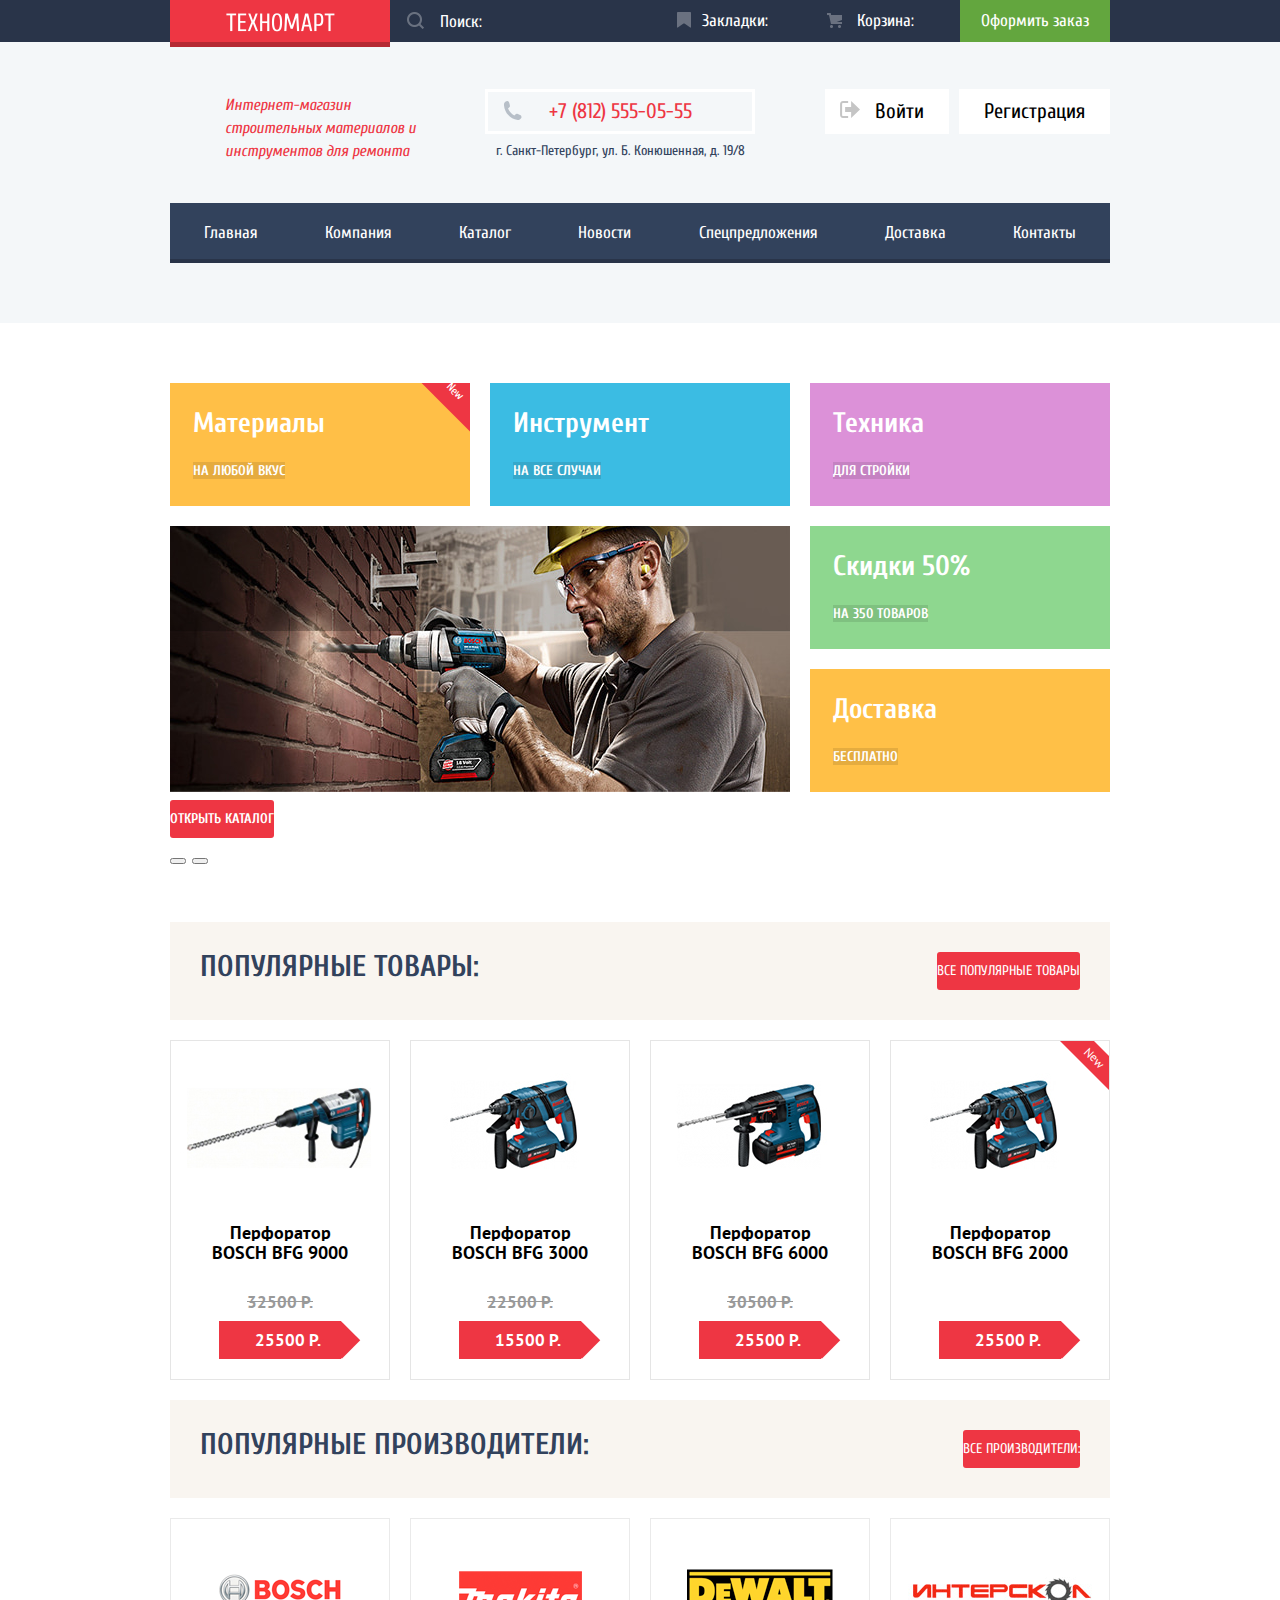
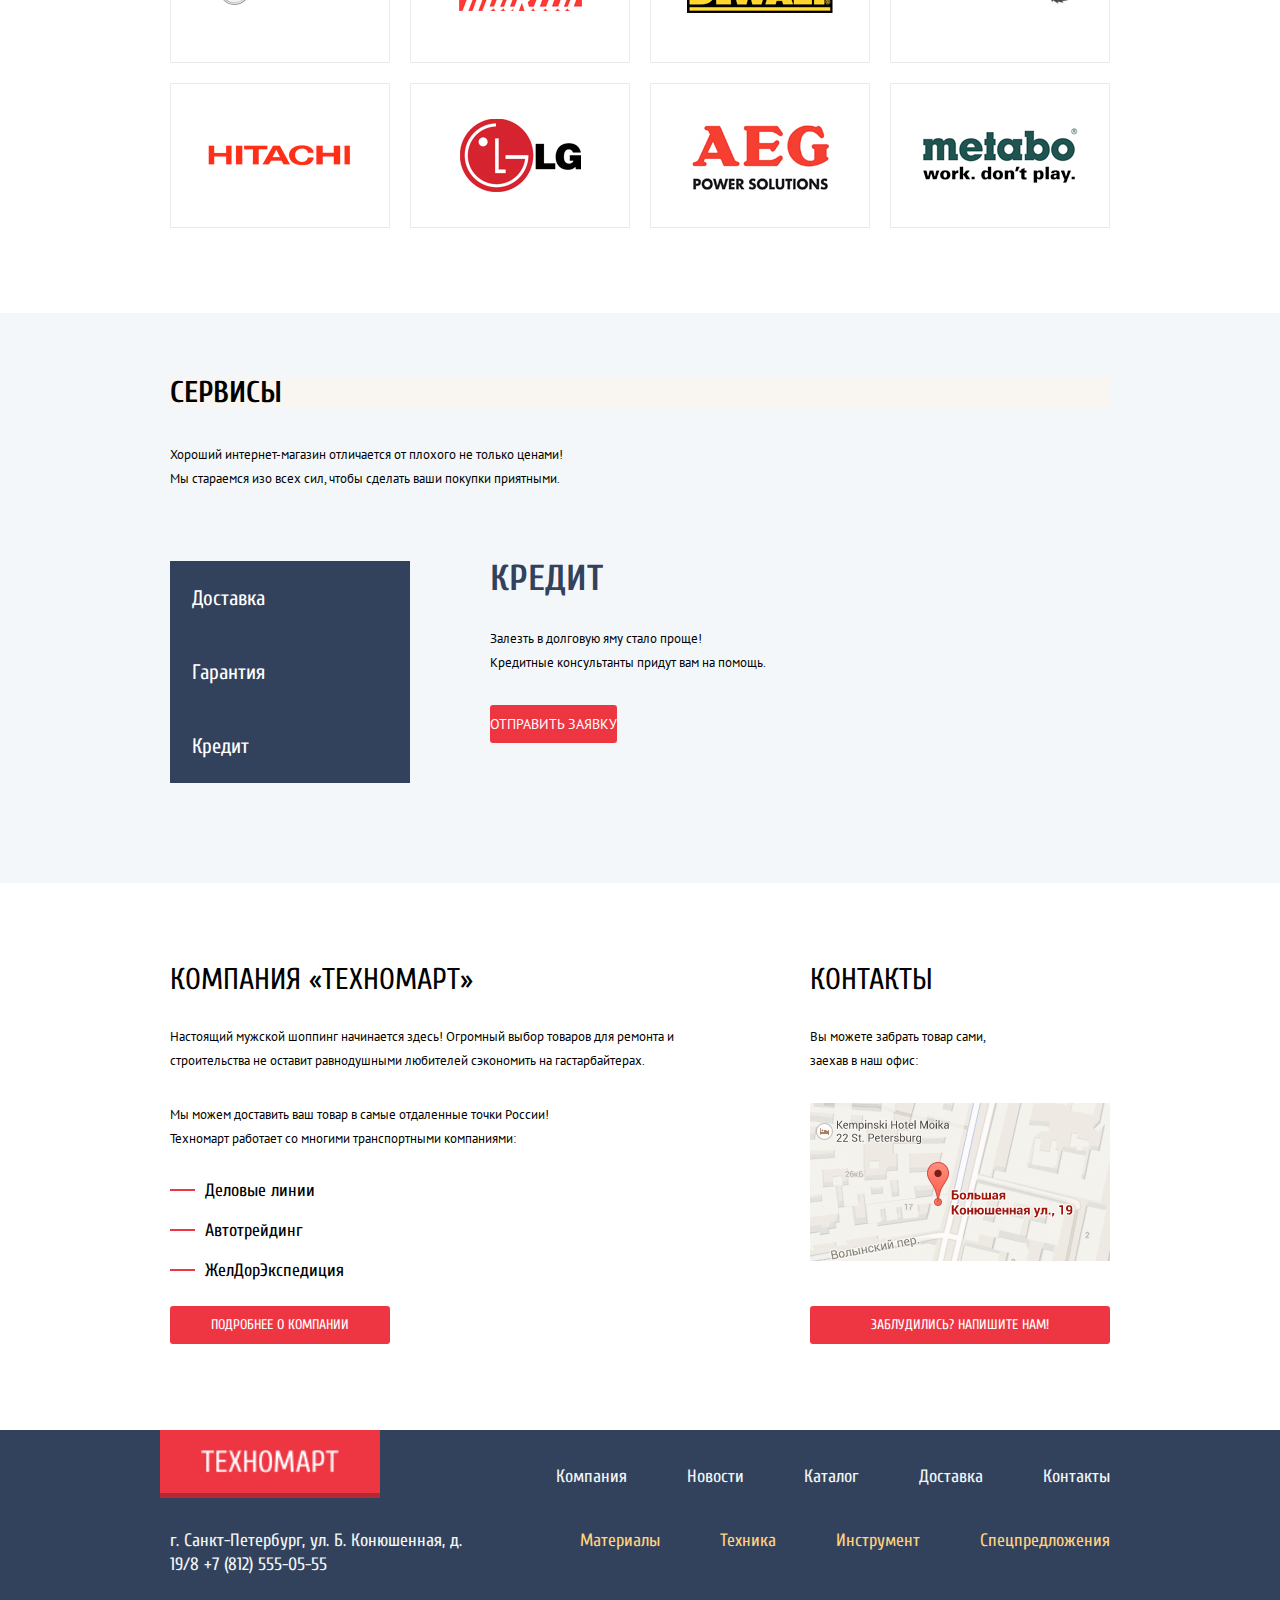
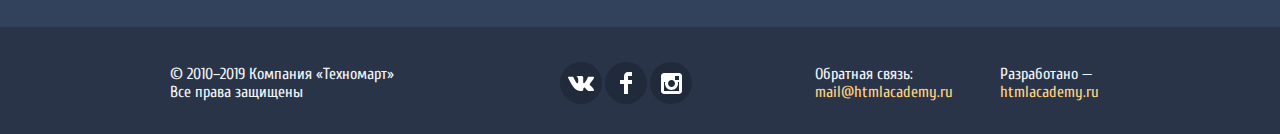
==== index.html @ 87d3161d "Оформление 1.1" ====
<!DOCTYPE html>
<html lang="ru">
  <head>
    <meta charset="utf-8">
    <title>HTML Academy: Техномарт</title>
    <link href="https://fonts.googleapis.com/css?family=Cuprum:400,400i,700%7CPT+Sans:400,700&display=swap&subset=cyrillic" rel="stylesheet">
    <link rel="stylesheet" href="css/normalize.css">
    <link rel="stylesheet" href="css/style.css">
  </head>
  <body>
      <header class="header">
          <div class="user-menu">
            <div class="container ">
              <div class="user-menu-line">
                <a class="logo">
                  <img src="img/logo.png" alt="Логотип" width="109px" height="19px">
                </a>
                <form class="user-search" action="https://echo.htmlacademy.ru/" method="get">
                  <label>
                    <input type="search" name="search" value="" placeholder="Поиск:" class="search-input">
                  </label>
                </form>
                <ul class="user-actions">
                    <li class="action-bookmarks"><a href="bookmarks.html">Закладки:</a></li>
                    <li class="action-cart"><a href="cart.html">Корзина:</a></li>
                    <li><a href="complete.html" class="complete">Оформить заказ</a></li>
                </ul>
              </div>
            </div>
          </div>
          <div class="header-main container">
              <p>Интернет-магазин строительных материалов и инструментов для ремонта</p>
              <div class="phone">
                  <a href="tel:+78125550555">+7 (812) 555-05-55</a>
                  <span>г. Санкт-Петербург, ул. Б. Конюшенная, д. 19/8</span>
              </div>
              <div class="user-logout">
                  <p>
                    <a href="login.html" class="button-user button-user-enter">
                      <svg version="1.1" id="Layer_1" xmlns="http://www.w3.org/2000/svg" xmlns:xlink="http://www.w3.org/1999/xlink" x="0px" y="0px"
                      	 width="21px" height="17px" viewBox="0 0 21 17" enable-background="new 0 0 21 17" xml:space="preserve">
                      <g>
                      	<polygon fill="#c5c5c5" points="21,8.5 12.125,0 12.125,6 6.125,6 6.125,11 12.125,11 12.125,17 	"/>
                      	<path fill="#c5c5c5" d="M3.106,13.952V3.048c0.018-0.376,0.171-1.057,1.01-1.057h5.027V0H4.116C1.938,0,1.112,1.81,1.087,3.027
                      		v10.946C1.112,15.189,1.938,17,4.116,17h5.027v-1.99H4.116C3.277,15.01,3.124,14.327,3.106,13.952z"/>
                      </g>
                      </svg>
                      <span>Войти</span>
                    </a>
                  </p>
                  <p>
                    <a href="registry.html" class="button-user button-user-reg">Регистрация</a>
                  </p>
              </div>
          </div>
          <nav class="container">
              <ul class="nav nav-list">
                  <li><a>Главная</a></li>
                  <li><a href="company.html">Компания</a></li>
                  <li><a href="catalog.html">Каталог</a></li>
                  <li><a href="news.html">Новости</a></li>
                  <li><a href="special.html">Спецпредложения</a></li>
                  <li><a href="delivery.html">Доставка</a></li>
                  <li><a href="contacts.html">Контакты</a></li>
              </ul>
          </nav>
      </header>
      <main class="main-index">
        <div class="container">
          <h1 class="visually-hidden">Предложения и популярные товары</h1>
          <section>
              <h2 class="visually-hidden">Каталог предложений</h2>
              <div class="offers-list">
                <div class="offers-list-first">
                  <div>
                      <h3>Материалы</h3>
                      <a href="materials-shop.html" class="button-offers-list">На любой вкус</a>
                      <span class="label-new">New</span>
                  </div>
                  <div>
                      <h3>Инструмент</h3>
                      <a href="#" class="button-offers-list">На все случаи</a>
                  </div>
                  <div class="main-slider">
                      <div>
                          <h3 class="visually-hidden">Дрели</h3>
                          <span class="visually-hidden">Соседям на радость!</span>
                          <img src="img/slider-image1.jpg" alt="Мужик с дрелью">
                          <a href="catalog.html" class="button">Открыть каталог</a>
                      </div>
                      <div class="visually-hidden">
                          <h3>Перфораторы</h3>
                          <span>Настоящие мужские игрушки</span>
                          <img src="img/slider-image2.jpg" alt="Мужик с перфоратором">
                          <a href="catalog.html" class="button">Открыть каталог</a>
                      </div>
                      <div class="">
                        <button type="button" name="button-left"></button>
                        <button type="button" name="button-right"></button>
                      </div>
                  </div>
                </div>
                <div class="last-block">
                    <div>
                        <h3>Техника</h3>
                        <a href="#" class="button-offers-list">Для стройки</a>
                    </div>
                    <div class="">
                      <h3>Скидки 50%</h3>
                      <a href="#" class="button-offers-list">На 350 товаров</a>
                    </div>
                    <div class="">
                      <h3>Доставка</h3>
                      <a href="#" class="button-offers-list">Бесплатно</a>
                    </div>
                </div>
              </div>
          </section>
          <section class="products">
            <div class="products-top">
              <h2>Популярные товары:</h2>
              <a href="#" class="button">Все популярные товары</a>
            </div>
              <div class="catalog-list">
                  <article class="catalog-card">
                      <h3>Перфоратор <span class="uppercase">bosch bfg 9000</span></h3>
                      <img src="img/perforator_4.jpg" alt="Большой перфоратор" width="218" height="170">
                      <a href="cart.html" class="button-buy">Купить</a>
                      <a href="bookmarks.html" class="button-bookmarks">Закладки</a>
                      <span>32500 Р.</span>
                      <span>25500 Р.</span>
                  </article>
                  <article class="catalog-card">
                      <h3>Перфоратор <span class="uppercase">bosch bfg 3000</span></h3>
                      <img src="img/perforator_1.jpg" alt="Средний размер перфоратора" width="218" height="170">
                      <a href="cart.html" class="button-buy">Купить</a>
                      <a href="bookmarks.html" class="button-bookmarks">Закладки</a>
                      <span>22500 Р.</span>
                      <span>15500 Р.</span>
                  </article>
                  <article class="catalog-card">
                      <h3>Перфоратор <span class="uppercase">bosch bfg 6000</span></h3>
                      <img src="img/perforator_2.jpg" alt="Средний размер перфоратора" width="218" height="170">
                      <a href="cart.html" class="button-buy">Купить</a>
                      <a href="bookmarks.html" class="button-bookmarks">Закладки</a>
                      <span>30500 Р.</span>
                      <span>25500 Р.</span>
                  </article>
                  <article class="catalog-card">
                      <h3>Перфоратор <span class="uppercase">bosch bfg 2000</span></h3>
                      <img src="img/perforator_3.jpg" alt="Малый перфоратор" width="218" height="170">
                      <a href="cart.html" class="button-buy">Купить</a>
                      <a href="bookmarks.html" class="button-bookmarks">Закладки</a>
                      <span class="label-new">New</span>
                      <span>25500 Р.</span>
                  </article>
              </div>
          </section>
          <section class="producers">
            <div class="producers-top">
              <h2>Популярные производители:</h2>
              <a href="#" class="button">Все производители:</a>
            </div>
              <ul class="producers-list">
                  <li>
                    <a href="#">
                      <span class="visually-hidden">Компания bosch</span>
                      <img src="img/bosch.png" alt="bosch" width="126" height="37">
                    </a>
                  </li>
                  <li>
                    <a href="#">
                      <span class="visually-hidden">Компания makita</span>
                      <img src="img/makita.png" alt="makita" width="123" height="40">
                    </a>
                  </li>
                  <li>
                    <a href="#">
                      <span class="visually-hidden">Компания dewalt</span>
                      <img src="img/dewalt.png" alt="dewalt" width="146" height="44">
                    </a>
                  </li>
                  <li>
                    <a href="#">
                      <span class="visually-hidden">Компания Интерскол</span>
                      <img src="img/interskol.png" alt="interskol" width="200" height="28">
                    </a>
                  </li>
                  <li>
                    <a href="#">
                      <span class="visually-hidden">Компания hitachi</span>
                      <img src="img/hitachi.png" alt="hitachi" width="169" height="31">
                    </a>
                  </li>
                  <li>
                    <a href="#">
                      <span class="visually-hidden">Компания l-g</span>
                      <img src="img/lg.png" alt="lg" width="121" height="73">
                    </a>
                  </li>
                  <li>
                    <a href="#">
                      <span class="visually-hidden">Компания a-e-g</span>
                      <img src="img/aeg.png" alt="aeg" width="151" height="96">
                    </a>
                  </li>
                  <li>
                    <a href="#">
                      <span class="visually-hidden">Компания metabo</span>
                      <img src="img/metabo.png" alt="metabo" width="204" height="69">
                    </a>
                  </li>
              </ul>
          </section>
        </div>
        <section class="service">
          <div class="container">
            <h2>Сервисы</h2>
            <p>Хороший интернет-магазин отличается от плохого не только ценами! Мы стараемся изо всех сил, чтобы сделать ваши покупки приятными.</p>
            <div class="service-list">
              <ul>
                  <li>Доставка</li>
                  <li>Гарантия</li>
                  <li>Кредит</li>
              </ul>
              <div class="service-delivery visually-hidden">
                  <h3>Доставка</h3>
                  <p>Мы с удовольствием доставим ваш товар прямо<br/>к вашему подъезду совершенно бесплатно! Ведь мы неплохо заработаем,<br/>поднимая его на ваш этаж!</p>
              </div>
              <div class="service-garanty visually-hidden">
                  <h3>Гаранития</h3>
                  <p>Если купленный у нас товар поломается или заискрит,<br/>а также в случае пожара, спровоцированного его возгоранием, вы всегда можете быть уверены в нашей гарантии. Мы обменяем сгоревший товар на новый.<br/>Дом уж восстановите как-нибудь сами.</p>
              </div>
              <div  class="service-credit">
                  <h3>Кредит</h3>
                  <p>Залезть в долговую яму стало проще!<br/>Кредитные консультанты придут вам на помощь.</p>
                  <a href="credit.html" class="button">Отправить заявку</a>
              </div>
            </div>

          </div>
        </section>
        <div class="container">
          <section class="about">
              <h2 class="visually-hidden">Доставка</h2>
              <div class="left-column">
                <div class="delivery-ways">
                    <h3>Компания «Техномарт»</h3>
                    <p>Настоящий мужской шоппинг начинается здесь! Огромный выбор товаров для ремонта и строительства не оставит равнодушными любителей сэкономить на гастарбайтерах.</p>
                    <p>Мы можем доставить ваш товар в самые отдаленные точки России!<br/>Техномарт работает со многими транспортными компаниями:</p>
                    <ul>
                        <li>Деловые линии</li>
                        <li>Автотрейдинг</li>
                        <li>ЖелДорЭкспедиция</li>
                    </ul>
                    <a href="info.html" class="button">Подробнее о компании</a>
                </div>
              </div>
              <div class="right-column">
                <div class="contacts">
                    <h3>Контакты</h3>
                    <p>Вы можете забрать товар сами, заехав в наш офис:</p>
                    <a href="#"><img src="img/map.png" alt="Компания находится по адресу г. Санкт-Петербург, ул. Б. Конюшенная, д. 19/8" width="300" height="158"></a>
                    <img src="img/map2.png" alt="Большая карта" class="invisible">
                    <a href="mail.html" class="button">Заблудились? Напишите нам!</a>
                </div>
              </div>
          </section>
        </div>
      </main>
      <footer class="footer">
          <div class="foot-top container">
              <a class="logo"><img src="img/logo.png" alt="Логотип" width="138px" height="23px"></a>
              <ul class="foot-top-list">
                  <li><a href="technomart.html">Компания</a></li>
                  <li><a href="news.html">Новости</a></li>
                  <li><a href="catalog.html">Каталог</a></li>
                  <li><a href="delivery.html">Доставка</a></li>
                  <li><a href="contacts.html">Контакты</a></li>
              </ul>
          </div>
          <div class="foot-middle container">
              <p>г. Санкт-Петербург, ул. Б. Конюшенная, д. 19/8 <a href="tel:+78125550555">+7 (812) 555-05-55</a></p>
              <ul class="second-line">
                  <li><a href="materials-shop.html">Материалы</a></li>
                  <li><a href="tec-shop.html">Техника</a></li>
                  <li><a href="catalog.html">Инструмент</a></li>
                  <li><a href="imp.html">Спецпредложения</a></li>
              </ul>
          </div>
          <div class="footer-bottom">
            <div class="container footer-bottom-line">
              <p>© 2010–2019 Компания «Техномарт» Все права защищены</p>
              <ul class="social">
                  <li>
                    <a href="#">
                      <span class="visually-hidden">Вконтакте</span>
                      <img src="img/vk.svg" alt="" width="26" height="15">
                    </a>
                  </li>
                  <li>
                    <a href="#">
                      <span class="visually-hidden">Facebook</span>
                      <img src="img/fb.svg" alt="" width="12" height="22">
                    </a>
                  </li>
                  <li>
                    <a href="#">
                      <span class="visually-hidden">Instagram</span>
                      <img src="img/insta.svg" alt="" width="21" height="21">
                    </a>
                  </li>
              </ul>
              <p>Обратная связь: <a href="#">mail@htmlacademy.ru</a></p>
              <p>Разработано — <a href="https://htmlacademy.ru/intensive/htmlcss">htmlacademy.ru</a></p>
            </div>
          </div>
      </footer>
      <div class="invisible">
        <form class="" action="https://echo.htmlacademy.ru/" method="post">
          <label>
            Ваше имя:
            <input type="text" name="name" value="" placeholder="Имя Фамилия" required>
          </label>
          <label>
            Ваш e-mail:
            <input type="email" name="e-mail" value="" placeholder="email@example.com" required>
          </label>
          <label>
            Текст письма:
            <textarea name="question" rows="8" cols="80" placeholder="В свободной форме"></textarea>
          </label>
          <input type="submit" name="button" value="" label="Отправить">
        </form>
        <button type="button" name="close-window">Закрыть</button>
      </div>
  </body>
</html>
---- css/style.css ----
body {
  margin: 0;
  font-family: 'Cuprum', Arial, sans-serif;
  font-size: 18px;
  line-height: 20px;
  font-weight: 400;
  color: #32425c;
  background-color: #c5c5c5;
  background-position: top center;
}

a {
  text-decoration: none;
}

*, *::after, *::before {
  box-sizing: border-box;
}

.visually-hidden {
	position: absolute;
	clip: rect(1px 1px 1px 1px); /* IE6, IE7 */
	clip: rect(1px, 1px, 1px, 1px);
	padding:0;
	border:0;
	height: 1px;
	width: 1px;
	overflow: hidden;
}

.container {
  width: 960px;
  margin: 0 auto;
  padding: 0 10px;
}

.container-column {
  width: 960px;
  margin: 0 auto;
  padding: 0 10px;
  padding-bottom: 60px;
}


                                                    /*buttons*/
.button {
  display: inline-block;
  font-family: inherit;
  font-size: 14px;
  line-height: 38px;
  height: 38px;
  color: #ffffff;
  text-transform: uppercase;
  text-align: center;
  background-color: #ee3643;
  border-radius: 3px;
}

.button:hover {
  background-color: #ca2c37;
}

.button:active {
  background-color: #ba2732;
}

.button-user {
  font-family: inherit;
  background-color: #ffffff;
  color: #000000;
  font-size: 21px;
  line-height: 45px;
  display: inline-block;
  height: 45px;
  padding: 0;
}
.button-user:hover {
  color: #ee3643;
}
.button-user:active {
  color: rgba(0, 0, 0, 0.3);
}
.user-login .button-user:hover {
  color: #000000;
}

.user-login span {
  margin-right: 30px;
}

.button-user span {
  margin-left: 10px;
}

.user-login .button-user {
  width: 100%;
}

.button-user-enter {
  padding-left: 14px;
}

.button-user-enter:hover path,
.button-user-enter:hover polygon {
  fill: #32425C;
}

.button-user-reg {
  padding-left: 25px;
}

.button-catalog {
  font-family: 'PT Sans', Arial, sans-serif;
  font-size: 13px;
  line-height: 18px;
  color: #000000;
  text-transform: uppercase;
  text-align: center;
  background-color: #ffffff;
  border: solid 1px #e5e5e5;
  display: block;
  width: 38px;
  height: 38px;
  margin-right: 10px;
  padding-top: 8px;
}

.next {
  width: 140px;
}

.button-catalog:hover {
  border-color: #bdc6ca;
}

.button-catalog:active {
  border-color: #ee3643;
}

.button-buy {
  font-family: 'Cuprum', Arial, sans-serif;
  font-size: 14px;
  line-height: 18px;
  color: #ffffff;
  background-color: #63a63e;
  width: 135px;
  height: 38px;
  text-align: center;
  padding-top: 10px;
}

.button-buy:hover {
  background-color: #5fbb2d;
}

.button-buy:active {
  background-color: #518534;
}

.button-bookmarks {
  font-family: 'Cuprum', Arial, sans-serif;
  font-size: 14px;
  line-height: 18px;
  color: #32425c;
  background-color: #ffffff;
  border: solid 3px #63a63e;
  width: 135px;
  height: 38px;
  text-align: center;
  padding-top: 7px;
}

.button-bookmarks:hover {
  border-color: #32425c;
}

.button-bookmarks:active {
  opacity: 0.3;
}

.button-offers-list {
  font-size: 14px;
  line-height: 18px;
  color: #ffffff;
  text-transform: uppercase;
  background-color: rgba(0, 0, 0, 0.1);
}

.button-offers-list:hover {
  background-color: rgba(0, 0, 0, 0.2);
}

.button-offers-list:active {
  background-color: rgba(0, 0, 0, 0.3);
}

.button-current {
  font-family: 'PT Sans', Arial, sans-serif;
  font-size: 13px;
  line-height: 18px;
  color: #ffffff;
  background-color: #ee3643;
  display: block;
  width: 38px;
  height: 38px;
  margin-right: 10px;
  text-align: center;
  padding-top: 9px;
}
                                                      /*index-header*/
.header {
  font-size: 14px;
  line-height: 24px;
  background-color: #f4f7f9;
  padding-bottom: 60px;
}

.user-menu {
  font-size: 17px;
  line-height: 18px;
  background-color: #293449;

}

.user-menu-line {
  display: flex;
  align-items: stretch;
  min-height: 42px;
  position: relative;
  padding-left: 220px;
}

.logo {
  background-color: #ee3643;
  width: 220px;
  height: 47px;
  text-align: center;
  padding-top: 13px;
  position: absolute;
  top: 0px;
  left: 0px;
  border-bottom: 5px solid rgba(0, 0, 0, 0.24);
}

.logo:hover {
  background-color: #ca2c37;
}

.logo:active {
  background-color: #ba2732;
}

.user-search label,
.search-input {
  display: block;
  height: 100%;
  position: relative;
}

.search-input {
  width: 270px;
  padding-left: 50px;
  background: url(../img/icon-search-03.png) no-repeat 17px 12px;
}

.search-input:hover {
  background: url(../img/icon-search.png) no-repeat 17px 12px #212a3a;
}

.search-input:focus {
  color: #000000;
  background: url(../img/icon-search-red.png) no-repeat #ffffff 17px 12px;
  outline: none;
}

.search-input::placeholder {
  color: #ffffff;
}

.user-menu input {
  background-color: inherit;
  border: none;
}

.user-actions {
  display: flex;
  align-items: stretch;
  padding: 0;
  margin: 0;
}

.user-actions li {
  width: 150px;
  text-align: center;
  position: relative;
}

.user-actions a {
  display: block;
  height: 100%;
  line-height: 42px;
}

.action-bookmarks a::before {
  content: url(../img/icon-bookmark.png);
  position: absolute;
  top: 2px;
  left: 17px;
  opacity: 0.3;
}

.action-cart a::before {
  content: url(../img/cart.png);
  position: absolute;
  top: 2px;
  left: 17px;
  opacity: 0.3;
}

.user-actions a:hover
{
  background-color: #212a3a;
}

.user-actions a:hover::before {
  opacity: 1;
}

.user-actions a:active {
  background-color: #161d29;
  color: rgba(255, 255, 255, 0.6);
}

.complete {
  background-color: #63a63e;
}

a.complete:hover {
  background-color: #5fbb2d;
}

a.complete:active {
  background-color: #518534;
}

.user-menu ul {
  list-style: none;
}

.user-menu a {
  color: #ffffff;
}

.header-main {
  display: flex;
  justify-content: flex-end;
  align-items: flex-end;
  margin-top: 47px;
  margin-bottom: 40px;
}

.header-main>p {
  font-size: 16px;
  line-height: 23px;
  font-style: italic;
  color: #ee3643;
  width: 200px;
  margin: 0;
}

.phone {
  width: 270px;
  margin-left: 60px;
  display: flex;
  flex-direction: column;
}

.phone a,
.phone span {
  text-align: center;
}

.phone a {
  font-size: 21px;
  line-height: 39px;
  color: #ee3643;
  border: solid 3px #ffffff;
  min-height: 39px;
  margin-bottom: 5px;
  position: relative;
}

.phone a::before {
  content: url(../img/phone.svg);
  position: absolute;
  top: 2px;
  left: 15px;
}

.user-logout {
  display: flex;
  margin-left: 60px;
  align-self: flex-start;
}

.user-logout p {
  margin: 0;
  margin-left: 10px;
}

.user-logout a {
  display: inline-block;
  padding-right: 25px;
}

.nav,
.nav a
 {
  font-size: 17px;
  line-height: 17px;
  color: #ffffff;
  background-color: #32425c;
}

            /*header-nav*/


.nav {

  width: 940px;
  padding: 0;
}

.nav-list {
  list-style: none;
  display: flex;
  justify-content: space-around;
  align-items: center;
  padding: 0;
  margin: 0;
  width: 100%
}

.nav-list a {
  display: block;
  height: 60px;
  text-align: center;
  line-height: 60px;
  border-bottom: solid 4px #293449;
}

.nav-list li {
  flex-grow: 1;
}

.nav div {
  height: 60px;
  text-align: center;
  padding-top: 22px;
}

.nav a:hover {
  background-color: #293449;
}

.nav a:active{
  background-color: #1d2739;
  color: rgba(255, 255, 255, 0.5);
}
                                                       /*index-main*/
.main-index,
.main-catalog {
  background-color: #ffffff;

}

.main-index {
    padding-top: 60px;
}

.main-index h1 {
  font-family: 'Cuprum', Arial, sans-serif;
  font-size: 30px;
  line-height: 30px;
  color: #32425c;
  text-transform: uppercase;
  background-color: #f2f6f8;
  margin: 0;
}

.main-index h2 {
  font-size: 30px;
  line-height: 30px;
  text-transform: uppercase;
  color: #32425c;
  background-color: #f9f5f0;
  margin: 0;
}

.offers-list {
  font-size: 24px;
  line-height: 30px;
  font-weight: 700;
  color: #ffffff;
  list-style: none;
  margin: 0;
  margin-bottom: 53px;
  padding: 0;
  display: flex;
  flex-wrap: wrap;
  justify-content: space-between;
}

.offers-list h3 {
  margin: 0;
  margin-top: 25px;
  margin-bottom: 15px;
}

.offers-list div {
  position: relative;
  overflow: hidden;
}

.offers-list-first {
  width: 620px;
  display: flex;
  flex-wrap: wrap;
  justify-content: space-between;
}

.offers-list-first>div:not(:last-child) {
  width: 300px;
  height: 123px;
  padding-left: 23px;
  margin-bottom: 20px;
}

.offers-list-first>div:first-child {
  background-color: #ffbf47;
}

.offers-list-first>div:nth-child(2) {
  background-color: #3bbce3;
}

div.main-slider {
  padding: 0;
}

.main-slider h3 {
  font-size: 36px;
  line-height: 36px;
  text-transform: uppercase;
}

.main-slider span {
  font-size: 18px;
  line-height: 24px;
}

.last-block {
  width: 300px;
  padding: 0;
}

.last-block h3 {
  margin: 0;
  margin-bottom: 15px;
}

.last-block div {
  width: 300px;
  height: 123px;
  padding-left: 23px;
  padding-top: 25px;
}

.last-block div:first-child {
  background-color: #dc91d8;
  margin-bottom: 20px;
}

.last-block div:nth-child(2) {
  background-color: #8ed78f;
  margin-bottom: 20px;
}

.last-block div:last-child {
  background-color: #ffc047;
}

.products-top,
.producers-top {
  display: flex;
  justify-content: space-between;
  padding: 30px;
  background-color: #f9f5f0;
  margin-bottom: 20px;
}

.products ul {
  list-style: none;
}



   /*producers*/



.producers ul {
  list-style: none;
}

.producers-list {
  display: flex;
  flex-wrap: wrap;
  justify-content: space-between;
  align-items: center;
  padding: 0;
  margin-bottom: 65px;
}

.producers-list li {
  display: block;
  border: solid 1px #eaeaea;
  width: 220px;
  height: 145px;
  margin-bottom: 20px;
  text-align: center;
}

.producers-list a {
  display: flex;
  justify-content: center;
  align-items: center;
  height: 100%;
}

.producers-list a:active {
  opacity: 0.3;
}


/*service*/



.service {
  font-family: 'PT Sans', Arial, sans-serif;
  font-size: 13px;
  line-height: 24px;
  color: #000000;
  background-color: #f4f7f9;
  padding-top: 65px;
  padding-bottom: 100px;
}

.service h2 {
  font-family: 'Cuprum', Arial, sans-serif;
  font-size: 30px;
  line-height: 30px;
  color: #000000;
  text-transform: uppercase;
  margin-bottom: 35px;
}

.service p {
  width: 400px;
  margin-bottom: 70px;
}

.service-list {
  display: flex;
  align-items: flex-start;
}

.service-list ul {
  list-style: none;
  padding: 0;
  width: 240px;
  margin: 0;
  margin-right: 80px;
}

.service-list li {
  font-family: 'Cuprum', Arial, sans-serif;
  font-size: 21px;
  line-height: 30px;
  color: #ffffff;
  background-color: #32425c;
  padding: 22px;
}

.service-list li:hover {
  color: #32425c;
  background-color: #ffffff;
}

.service-list h3 {
  font-family: 'Cuprum', Arial, sans-serif;
  font-size: 36px;
  line-height: 36px;
  color: #32425c;
  text-transform: uppercase;
  margin: 0;
  margin-bottom: 30px;
}

.service-list p {
  margin: 0;
}

.service-delivery p {
  width: 275px;
}

.service-garanty p {
  width: 380px;
}

.service-credit p {
  width: 280px;
  margin-bottom: 30px;
}

.about {
  color: #000000;
  font-size: 18px;
  line-height: 20px;
  background-color: #ffffff;
  padding-top: 82px;
  display: flex;
  justify-content: space-between;
  align-items: flex-start;
}

.about>div {
  margin-bottom: 86px;
}

.about h3 {
  font-size: 30px;
  line-height: 30px;
  font-weight: 400;
  color: #000000;
  text-transform: uppercase;
  margin: 0;
  margin-bottom: 30px;
}

.left-column {
  width: 520px;
}

.right-column {
  width: 300px;
}

.delivery-ways ul {
  margin: 0;
  padding-left: 10px;
  list-style: none;
}

.delivery-ways li {
  margin-bottom: 20px;
}

.delivery-ways li:before {
  content: "";
  display: inline-block;
  width: 25px;
  height: 2px;
  background-color: #ee3643;
  position: relative;
  right: 10px;
  bottom: 5px;
}

.delivery-ways a {
  margin-top: 25px;
  width: 220px;
}

.contacts p {
  width: 180px;
}

.contacts img {
  margin-bottom: 40px;
}



.about p {
  font-family: 'PT Sans', Arial, sans-serif;
  font-size: 13px;
  line-height: 24px;
  margin: 0;
  margin-bottom: 30px;
}

.about a:last-of-type {
  display: block;
}

                                                   /*index-footer*/
.footer {
  font-size: 18px;
  line-height: 24px;
  color: #f1f5f7;
  background-color: #32425c;
}

.footer ul {
  list-style: none;
}

.footer a {
  font-size: 18px;
  line-height: 24px;
  color: #f1f5f7;
}

.footer a:hover {
  text-decoration: underline;
}

.footer a:active {
  opacity: 0.5;
  text-decoration: none;
}

.footer .logo {
  height: 68px;
  padding-top: 20px;
}

.foot-top {
  display: flex;
  justify-content: flex-end;
  align-items: flex-end;
  margin-bottom: 30px;
  position: relative;
}

.foot-top-list {
  display: flex;
  align-items: flex-end;
  margin: 0;
  margin-top: 35px;
  margin-bottom: 10px;
}

.foot-top-list li {
  margin-left: 60px;
}

.foot-middle {
  display: flex;
  justify-content: space-between;
  align-items: flex-start;
  margin-bottom: 50px;
}

.foot-middle p {
  margin: 0;
  width: 325px;
}

.foot-middle ul {
  margin: 0;
  padding: 0;
}

.second-line {
  display: flex;
}

.second-line li:not(:first-child) {
  margin-left: 60px;
}

.second-line a {
  color: #ffd180;
}

.footer-bottom {
  font-size: 16px;
  line-height: 18px;
  background-color: #293449;
}

.footer-bottom .container {
  padding-top: 35px;
  padding-bottom: 30px;
}

.footer-bottom-line {
  display: flex;
  align-items: center;
}

.footer-bottom p {
  margin: 0;
}

.footer-bottom p:first-of-type {
  width: 230px;
  margin-right: 160px;
}

.footer-bottom p:nth-of-type(2) {
  width: 135px;
  margin-right: 50px;
}

.footer-bottom p:last-of-type {
  width: 100px;
}

.footer-bottom ul {
  padding: 0;
  margin: 0;
}

.footer-bottom a {
  font-size: 16px;
  line-height: 18px;
  color: #ffd180;
}

.footer-bottom a:active {
  color: #ee3643;
  opacity: 1;
}

ul.social {
  display: flex;
  margin-right: 120px;
}

.social li {
  margin-right: 3px;
}

.social a {
  display: flex;
  width: 42px;
  height: 42px;
  border-radius: 50%;
  background-color: #212a3a;
  justify-content: center;
  align-items: center;
}

.social a:hover,
.social a:active {
  background-color: #ee3643;
}


                                              /*Catalog*/

.cart-full {
  background-color: #ee3643;
}

.user-login {
  width: 300px;
  margin-left: 50px;
}

.user-name {
  position: relative;
  text-align: center;
  margin-bottom: 5px;
}

.logout-icon {
  position: absolute;
  right: 10px;
  top: 14px;
}

.logout-icon:hover polygon,
.logout-icon:hover path {
  fill: #32425C;
}

.login-list {
  display: flex;
  justify-content: center;
  text-align: center;
  margin: 0;
  padding: 0;
}

.login-list li:first-child{
  list-style: none;
}

.login-list li {
  margin: 0;
  margin-right: 30px;
}

.login-list a {
  font-size: 16px;
  text-decoration: underline;
  color: #32425c;
}

.login-list a:hover {
  color: #ee3643;
}

.login-list a:active {
  color: rgba(50, 66, 92, 0.3);
}
                                              /*catalog-main*/
.bread-crumbs,
.bread-crumbs a
 {
  font-family:  'PT Sans', Arial, sans-serif;
  font-size: 13px;
  line-height: 18px;
  text-transform: uppercase;
  color: #000000;

}

.bread-crumbs {
  padding: 25px 0;
  margin: 0;
  list-style: none;
  display: flex;
}

.bread-crumbs li{
  margin-right: 10px;
}

.bread-crumbs li:not(:first-child)::before {
  content: "";
  display: inline-block;
  width: 8px;
  height: 8px;
  border-right: 1px solid #c5c5c5;
  border-bottom: 1px solid #c5c5c5;
  transform: rotate(-45deg);
  margin-right: 20px;
}

.main-catalog h1 {
  font-family: 'Cuprum', Arial, sans-serif;
  font-size: 30px;
  line-height: 30px;
  color: #32425c;
  text-transform: uppercase;
  background-color: #f2f6f8;
  margin: 0;
}

.catalog {
  display: flex;
  justify-content: space-between;
  flex-wrap: wrap;
}

.catalog-filter {
  font-family: 'PT Sans', Arial, sans-serif;
  color: #000000;
}

.catalog-filter fieldset {
  border: none;
}

fieldset.range-bar legend {
  font-size: 13px;
  line-height: 18px;
  font-weight: 400;
  background-color: #f7f3ec;
  width: 100%;
  padding: 10px 18px;
  margin: 0;
  margin-bottom: 20px;
}

.range-bar h3 {
  font-size: 17px;
  line-height: 30px;
  text-transform: uppercase;
  margin: 0;
  margin-bottom: 15px;
}

.emrty-range {

}

.erange-main {
  background-color: #f7f3ec;
  height: 80px;
  margin-bottom: 9px;
  display: flex;
  align-items: center;
  justify-content: space-between;
  padding: 20px;
}

.output {
  display: flex;
  justify-content: space-between;
  align-items: center;
}

.output input {
  font-family: 'PT Sans', Arial, sans-serif;
  font-size: 17px;
  line-height: 18px;
  font-weight: 400;
  background-color: #f7f3ec;
  border: none;
  display: block;
  width: 95px;
  height: 38px;
  text-align: center;
}



.main-catalog h1 {
  width: 100%;
  padding: 30px;
  margin-bottom: 20px;
}

.catalog-filter {
  width: 220px;
}

.catalog-filter fieldset {
  padding: 0;
}

.catalog-filter legend {
  font-size: 17px;
  line-height: 30px;
  font-weight: 700;
  text-transform: uppercase;
  margin-top: 15px;
  margin-bottom: 15px;
}

.catalog-filter label {
  font-size: 15px;
  line-height: 20px;
  text-transform: uppercase;
}

.catalog-filter label:active {
  opacity: 0.4;
}

.catalog-filter ul {
  list-style: none;
  margin: 0;
  padding: 0;
}

.filter-produce legend::before,
.filter-power legend::before {
  content: "";
  display: block;
  height: 1px;
  width: 220px;
  background-color: #c5c5c5;
  margin: 15px 0;
}

.filter-produce label {
  display: block;
  position: relative;
  margin-bottom: 15px;
  height: 23px;
}

.filter-produce input[type="checkbox"] {
  opacity: 0;
}

.filter-produce input[type="checkbox"] + span div {
  display: inline-block;
  position: absolute;
  left: 0;
  top: 0;
  width: 23px;
  height: 23px;
  cursor: pointer;
  border: 2px solid #c5c5c5;
  border-radius: 3px;
}

.filter-produce input[type="checkbox"] + span {
  display: inline-block;
  padding-left: 15px;
  cursor: pointer;
  line-height: 23px;
}

.filter-produce input[type="checkbox"] + span:hover div  {
  border-color: #b5b5b5;
}

.filter-produce svg {
  opacity: 0;
  margin-left: -2px;
  margin-top: -2px;
}

.filter-produce input[type="checkbox"]:checked + span svg {
  opacity: 1;
}

.filter-produce input[type="checkbox"]:checked + span div {
  border-color: #ffffff;
}

.filter-produce input[type="checkbox"]:checked + span:hover path,
 .filter-produce input[type="checkbox"]:checked + span:hover polygon {
  fill: #b5b5b5;
}

.filter-power label {
  display: block;
  position: relative;
  margin-bottom: 15px;
  height: 25px;
}

.filter-power input[type="radio"] {
  opacity: 0;
}

.filter-power input[type="radio"] + span div {
  display: inline-block;
  position: absolute;
  left: 0;
  top: 0;
  width: 25px;
  height: 25px;
  cursor: pointer;
  border: 4px solid #c5c5c5;
  border-radius: 50%;
}

.filter-power input[type="radio"] + span {
  display: inline-block;
  padding-left: 15px;
  cursor: pointer;
  line-height: 25px;
}

.filter-power input[type="radio"] + span:hover div  {
  border-color: #b5b5b5;
}

.filter-power svg {
  opacity: 0;
  margin-left: -4px;
  margin-top: -4px;
}

.filter-power input[type="radio"]:checked + span svg {
  opacity: 1;
}

.filter-power input[type="radio"]:checked + span div {
  border-color: #ffffff;
}

.filter-power input[type="radio"]:checked + span:hover path,
 .filter-power input[type="radio"]:checked + span:hover polygon {
  fill: #b5b5b5;
}

.filter-form>button {
  margin-top: 75px;
  padding-top: 0;
}

.catalog-list-view {
  width: 700px;
}

.sort-panel {
  font-family: 'PT Sans', Arial, sans-serif;
  font-size: 13px;
  line-height: 18px;
  color: #000000;
  text-transform: uppercase;
  background-color: #f7f3ec;
  display: flex;
  margin-bottom: 20px;
  padding: 10px 17px;
}

.sort-panel h3 {
  font-weight: 400;
  font-size: 13px;
  line-height: 18px;
  margin: 0;
  margin-right: 140px;
}

.sort-panel-list {
  list-style: none;
  padding: 0;
  margin: 0;
  display: flex;
  justify-content: space-between;
  flex-grow: 1;
}

.sort-panel a {
  color: #000000;
  opacity: 0.3;
  border-bottom: dotted 1px #ee3643;
}

.sort-panel a:hover {
  opacity: 1;
  border-bottom: solid 1px #ee3643;
}

.sort-panel a:active {
  color: #ee3643;
  opacity: 1;
  border: none;
}

.catalog-list {
  font-family: 'PT Sans', Arial, sans-serif;
  font-size: 18px;
  line-height: 20px;
  font-weight: 700;
  color: #000000;
  list-style: none;
  margin: 0;
  padding: 0;
  display: flex;
  justify-content: space-between;
  flex-wrap: wrap;
}

.catalog-card {
  border: solid 1px #e5e5e5;
  width: 220px;
  min-height: 320px;
  margin-bottom: 20px;
  display: flex;
  flex-direction: column;
  justify-content: space-between;
  align-items: center;
  position: relative;
  overflow: hidden;
}

.catalog-card img {
  order: -1;
  margin-bottom: 12px;
  z-index: 2;
}

.catalog-card img:hover {
  opacity: 0;
  transition: 0.3s;
}

.catalog-card h3 {
  font-size: 18px;
  margin: 0;
  width: 160px;
  text-align: center;
  margin-bottom: 15px;
}

.catalog-card a:first-of-type {
  position: absolute;
  z-index: 1;
  top: 42px;
  left: 42px;
}

.catalog-card a:last-of-type {
  position: absolute;
  z-index: 1;
  top: 90px;
  left: 42px;
}

.catalog-card span {
  font-size: 17px;
  line-height: 18px;
  color: #999999;
  text-decoration: line-through;
  margin-top: 15px;
  margin-bottom: 10px;
}

.catalog-card span:last-of-type {
  color: #ffffff;
  background-color: #ee3643;
  text-decoration: none;
  height: 38px;
  margin-top: auto;
  margin-bottom: 20px;
  padding-top: 10px;
  padding-left: 36px;
  padding-right: 20px;
}

.catalog-card::after {
  content: "";
  display: inline-block;
  width: 27px;
  height: 26px;
  transform: rotate(45deg);
  background-color: #ee3643;
  position: absolute;
  bottom: 26px;
  right: 34px;
}

article.catalog-card span.uppercase {
  font-size: 18px;
  line-height: 20px;
  color: #000000;
  background-color: #ffffff;
  text-transform: uppercase;
  padding: 0;
}

.pagination {
  list-style: none;
  padding: 0;
  display: flex;
  align-items: center;
  margin-top: 30px;
  margin-left: 240px;
}

.pagination li {
  width: auto;
  height: auto;
  min-height: 0;
}

.about-tool {
  font-family: 'PT Sans', Arial, sans-serif;
  font-size: 13px;
  line-height: 24px;
  color: #000000;
  background-color: #f4f7f9;
  padding-top: 60px;
  padding-bottom: 70px;
}

.about-tool h3 {
  font-family: 'Cuprum', Arial, sans-serif;
  font-size: 30px;
  line-height: 30px;
  text-transform: uppercase;
  text-align: left;
  margin: 0;
  margin-bottom: 30px;
  font-weight: 400;
}

.about-tool p {
  width: 910px;
  margin: 0;
}

span.label-new {
  color: #ffffff;
  font-size: 12px;
  font-weight: 400;
  background-color: #ee3643;
  text-decoration: none;
  width: 140px;
  padding: 3px 0;
  text-align: center;
  display: block;
  position: absolute;
  transform: rotate(45deg);
  z-index: 2;
  top: -10px;
  right: -55px;
  overflow: hidden;
}

.invisible {
  display: none;
}
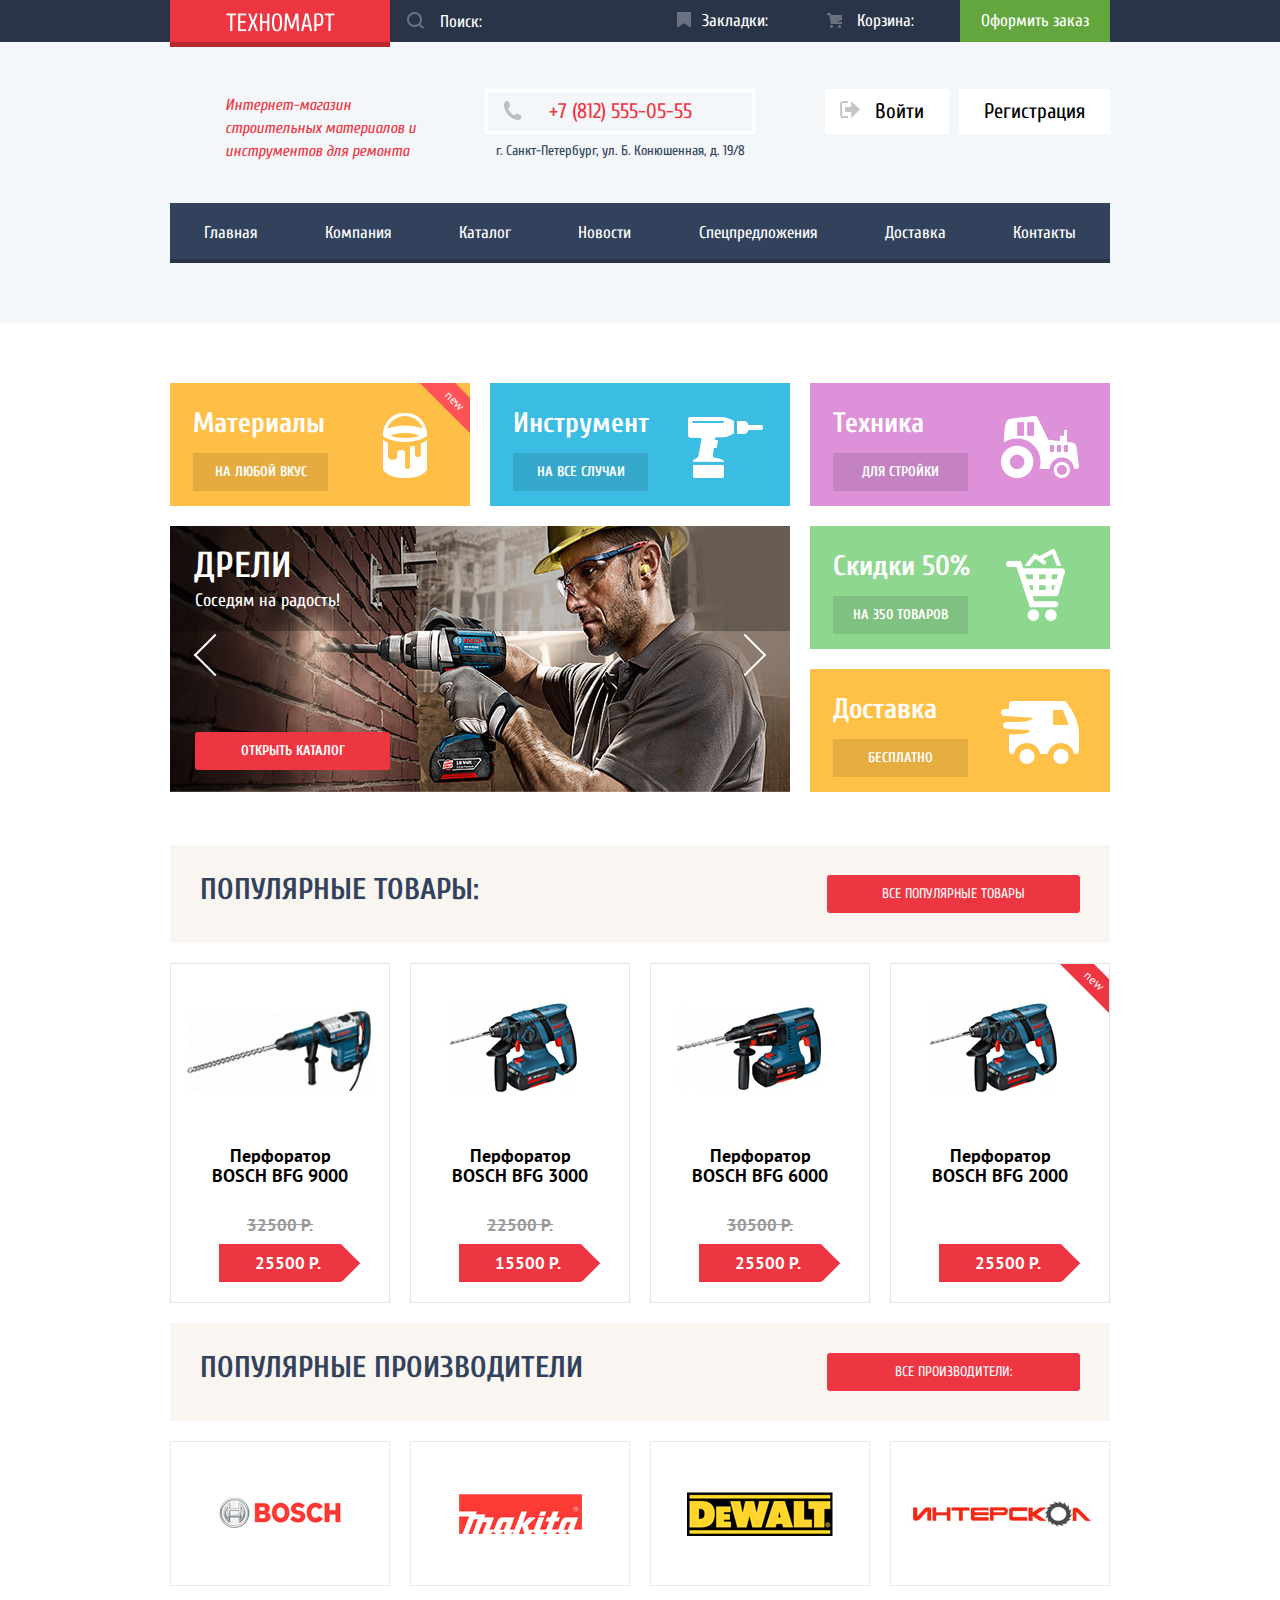
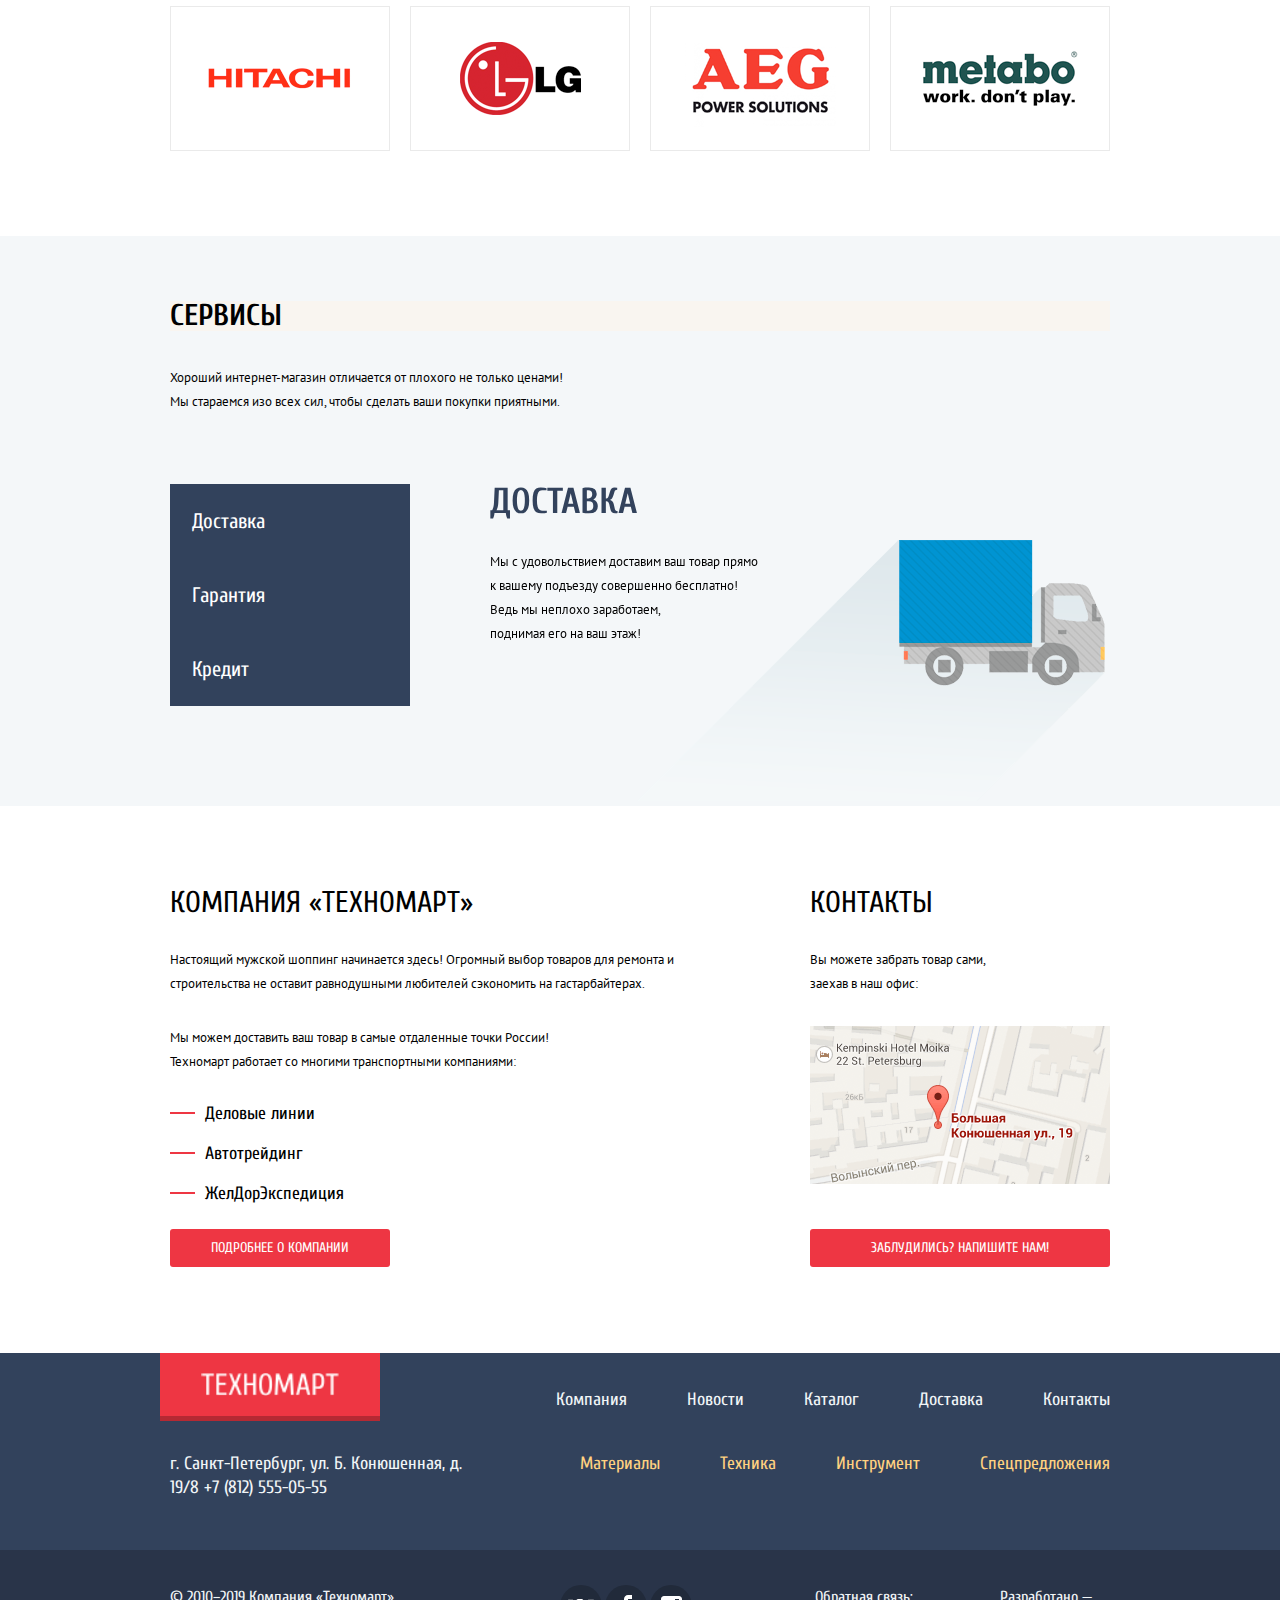
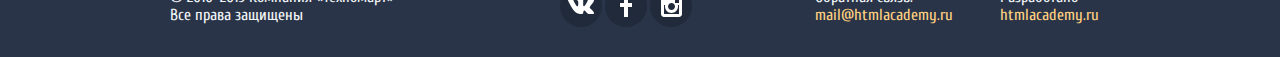
==== commit c6d268b7: "Оформление итог" ====
--- a/index.html
+++ b/index.html
@@ -75,29 +75,31 @@
                   <div>
                       <h3>Материалы</h3>
                       <a href="materials-shop.html" class="button-offers-list">На любой вкус</a>
-                      <span class="label-new">New</span>
+                      <span class="label-new">new</span>
                   </div>
                   <div>
                       <h3>Инструмент</h3>
                       <a href="#" class="button-offers-list">На все случаи</a>
                   </div>
                   <div class="main-slider">
-                      <div>
-                          <h3 class="visually-hidden">Дрели</h3>
-                          <span class="visually-hidden">Соседям на радость!</span>
-                          <img src="img/slider-image1.jpg" alt="Мужик с дрелью">
+                    <input type="radio" name="tools-slide" value="drill" id="slide-1-1" checked>
+                    <input type="radio" name="tools-slide" value="perf" id="slide-1-2">
+                    <div class="tools-slides">
+                      <div class="drill-slide">
+                          <h3>Дрели</h3>
+                          <span class="">Соседям на радость!</span>
                           <a href="catalog.html" class="button">Открыть каталог</a>
                       </div>
-                      <div class="visually-hidden">
+                      <div class="perf-slide">
                           <h3>Перфораторы</h3>
                           <span>Настоящие мужские игрушки</span>
-                          <img src="img/slider-image2.jpg" alt="Мужик с перфоратором">
                           <a href="catalog.html" class="button">Открыть каталог</a>
                       </div>
-                      <div class="">
-                        <button type="button" name="button-left"></button>
-                        <button type="button" name="button-right"></button>
-                      </div>
+                    </div>
+                    <div class="tools-controls">
+                      <label for="slide-1-1"></label>
+                      <label for="slide-1-2"></label>
+                    </div>
                   </div>
                 </div>
                 <div class="last-block">
@@ -151,14 +153,14 @@
                       <img src="img/perforator_3.jpg" alt="Малый перфоратор" width="218" height="170">
                       <a href="cart.html" class="button-buy">Купить</a>
                       <a href="bookmarks.html" class="button-bookmarks">Закладки</a>
-                      <span class="label-new">New</span>
+                      <span class="label-new">new</span>
                       <span>25500 Р.</span>
                   </article>
               </div>
           </section>
           <section class="producers">
             <div class="producers-top">
-              <h2>Популярные производители:</h2>
+              <h2>Популярные производители</h2>
               <a href="#" class="button">Все производители:</a>
             </div>
               <ul class="producers-list">
@@ -218,26 +220,42 @@
             <h2>Сервисы</h2>
             <p>Хороший интернет-магазин отличается от плохого не только ценами! Мы стараемся изо всех сил, чтобы сделать ваши покупки приятными.</p>
             <div class="service-list">
-              <ul>
-                  <li>Доставка</li>
-                  <li>Гарантия</li>
-                  <li>Кредит</li>
-              </ul>
-              <div class="service-delivery visually-hidden">
-                  <h3>Доставка</h3>
-                  <p>Мы с удовольствием доставим ваш товар прямо<br/>к вашему подъезду совершенно бесплатно! Ведь мы неплохо заработаем,<br/>поднимая его на ваш этаж!</p>
-              </div>
-              <div class="service-garanty visually-hidden">
-                  <h3>Гаранития</h3>
-                  <p>Если купленный у нас товар поломается или заискрит,<br/>а также в случае пожара, спровоцированного его возгоранием, вы всегда можете быть уверены в нашей гарантии. Мы обменяем сгоревший товар на новый.<br/>Дом уж восстановите как-нибудь сами.</p>
-              </div>
-              <div  class="service-credit">
-                  <h3>Кредит</h3>
-                  <p>Залезть в долговую яму стало проще!<br/>Кредитные консультанты придут вам на помощь.</p>
-                  <a href="credit.html" class="button">Отправить заявку</a>
-              </div>
-            </div>
+              <div class="controls">
+                <ul class="">
+                    <li>
+                      <label for="slide-2-1">Доставка</label>
+                    </li>
+                    <li>
+                      <label for="slide-2-2">Гарантия</label>
+                    </li>
+                    <li>
+                      <label for="slide-2-3">Кредит</label>
+                    </li>
+                </ul>
+              </div>
+              <div class="slider-container">
+                <input type="radio" name="service" value="delivery" id="slide-2-1" checked>
+                <input type="radio" name="service" value="garanty" id="slide-2-2">
+                <input type="radio" name="service" value="credit" id="slide-2-3">
+                <div class="slides">
+                  <div class="service-delivery slider">
+                      <h3>Доставка</h3>
+                      <p>Мы с удовольствием доставим ваш товар прямо<br/>к вашему подъезду совершенно бесплатно! Ведь мы неплохо заработаем,<br/>поднимая его на ваш этаж!</p>
+                  </div>
+                  <div class="service-garanty slider">
+                      <h3>Гаранития</h3>
+                      <p>Если купленный у нас товар поломается или заискрит,<br/>а также в случае пожара, спровоцированного его возгоранием, вы всегда можете быть уверены в нашей гарантии. Мы обменяем сгоревший товар на новый.<br/>Дом уж восстановите как-нибудь сами.</p>
+                  </div>
+                  <div  class="service-credit slider">
+                      <h3>Кредит</h3>
+                      <p>Залезть в долговую яму стало проще!<br/>Кредитные консультанты придут вам на помощь.</p>
+                      <a href="credit.html" class="button">Отправить заявку</a>
+                  </div>
+                </div>
+              </div>
 
+
+            </div>
           </div>
         </section>
         <div class="container">
--- a/css/style.css
+++ b/css/style.css
@@ -179,11 +179,15 @@
 }
 
 .button-offers-list {
+  display: inline-block;
   font-size: 14px;
-  line-height: 18px;
+  line-height: 38px;
   color: #ffffff;
   text-transform: uppercase;
   background-color: rgba(0, 0, 0, 0.1);
+  width: 135px;
+  height: 38px;
+  text-align: center;
 }
 
 .button-offers-list:hover {
@@ -522,6 +526,15 @@
   overflow: hidden;
 }
 
+.offers-list .label-new {
+  top: 5px;
+  right: -55px;
+  padding: 0;
+  background-color: #ff5358;
+  line-height: 25px;
+  font-family: 'PT Sans', Arial, sans-serif;
+}
+
 .offers-list-first {
   width: 620px;
   display: flex;
@@ -536,27 +549,122 @@
   margin-bottom: 20px;
 }
 
+.offers-list-first>div::after {
+  position: absolute;
+  bottom: 20px;
+}
+
 .offers-list-first>div:first-child {
   background-color: #ffbf47;
 }
 
+.offers-list-first>div:first-child::after {
+  content: url(../img/can.png);
+  right: 43px;
+}
+
 .offers-list-first>div:nth-child(2) {
   background-color: #3bbce3;
 }
 
+.offers-list-first>div:nth-child(2)::after {
+  content: url(../img/tool.png);
+  right: 27px;
+}
+
 div.main-slider {
   padding: 0;
+}
+
+.main-slider {
+  position: relative;
+  width: 620px;
+  height: 266px;
+}
+
+.main-slider div {
+  position: relative;
+  width: 100%;
+  height: 100%;
 }
 
 .main-slider h3 {
   font-size: 36px;
   line-height: 36px;
+  margin-top: 22px;
+  margin-left: 24px;
+  margin-bottom: 0px;
   text-transform: uppercase;
 }
 
 .main-slider span {
+  display: inline-block;
   font-size: 18px;
-  line-height: 24px;
+  font-weight: 400;
+  margin-left: 0;
+  margin-left: 25px;
+}
+
+.main-slider a {
+  width: 195px;
+  position: absolute;
+  left: 25px;
+  bottom: 22px;
+}
+
+.main-slider input {
+  display: none;
+}
+
+.tools-slides div {
+  position: absolute;
+  overflow: auto;
+  opacity: 0;
+  z-index: 0;
+}
+
+.tools-slides div:first-child {
+  background-image: url(../img/slider-image1.jpg);
+}
+
+.tools-slides div:last-child {
+  background-image: url(../img/slider-image2.jpg);
+}
+
+.main-slider .tools-controls {
+  color: #000000;
+  position: absolute;
+  top: 0;
+  left: 0;
+
+}
+
+.tools-controls label {
+  display: inline-block;
+  width: 30px;
+  height: 30px;
+  position: absolute;
+  top: 114px;
+  transform: rotate(45deg);
+  z-index: 2;
+}
+
+.tools-controls label:first-child {
+  left: 30px;
+  border-left: 2px solid #ffffff;
+  border-bottom: 2px solid #ffffff;
+}
+
+.tools-controls label:last-child {
+  right: 30px;
+  border-right: 2px solid #ffffff;
+  border-top: 2px solid #ffffff;
+}
+
+#slide-1-1:checked ~ .tools-slides .drill-slide,
+#slide-1-2:checked ~ .tools-slides .perf-slide {
+  opacity: 1;
+  z-index: 1;
 }
 
 .last-block {
@@ -574,6 +682,12 @@
   height: 123px;
   padding-left: 23px;
   padding-top: 25px;
+  position: relative;
+}
+
+.last-block div::after {
+  position: absolute;
+  bottom: 20px;
 }
 
 .last-block div:first-child {
@@ -581,13 +695,28 @@
   margin-bottom: 20px;
 }
 
+.last-block div:first-child::after {
+  content: url(../img/tractor.png);
+  right: 31px;
+}
+
 .last-block div:nth-child(2) {
   background-color: #8ed78f;
   margin-bottom: 20px;
 }
 
+.last-block div:nth-child(2)::after {
+  content: url(../img/cart-big.png);
+  right: 45px;
+}
+
 .last-block div:last-child {
   background-color: #ffc047;
+}
+
+.last-block div:last-child::after {
+  content: url(../img/truck.png);
+  right: 31px;
 }
 
 .products-top,
@@ -597,6 +726,11 @@
   padding: 30px;
   background-color: #f9f5f0;
   margin-bottom: 20px;
+}
+
+.products-top a,
+.producers-top a {
+  width: 253px;
 }
 
 .products ul {
@@ -684,18 +818,42 @@
   margin-right: 80px;
 }
 
-.service-list li {
+.service-list label {
   font-family: 'Cuprum', Arial, sans-serif;
   font-size: 21px;
   line-height: 30px;
   color: #ffffff;
   background-color: #32425c;
   padding: 22px;
-}
-
-.service-list li:hover {
+  display: inline-block;
+  width: 100%;
+  cursor: pointer;
+}
+
+.service-list label:hover {
   color: #32425c;
   background-color: #ffffff;
+}
+
+.slider-container input {
+  display: none;
+}
+
+.slides {
+  position: relative;
+}
+
+.slides .slider {
+  position: absolute;
+  opacity: 0;
+  z-index: 0;
+}
+
+#slide-2-1:checked ~ .slides .service-delivery,
+#slide-2-2:checked ~ .slides .service-garanty,
+#slide-2-3:checked ~ .slides .service-credit {
+  opacity: 1;
+  z-index: 1;
 }
 
 .service-list h3 {
@@ -712,17 +870,49 @@
   margin: 0;
 }
 
+.service-delivery,
+.service-garanty,
+.service-credit {
+  position: relative;
+}
+
 .service-delivery p {
   width: 275px;
+  position: relative;
+}
+
+.service-delivery p::after {
+  content: url(../img/truck-fs.png);
+  position: absolute;
+  right: -340px;
+  top: -10px;
 }
 
 .service-garanty p {
   width: 380px;
+}
+
+.service-garanty p::after {
+  content: url(../img/guarantee.png);
+  position: absolute;
+  right: -250px;
+  top: 30px;
 }
 
 .service-credit p {
   width: 280px;
   margin-bottom: 30px;
+}
+
+.service-credit p::after {
+  content: url(../img/credit.png);
+  position: absolute;
+  right: -340px;
+  top: 30px;
+}
+
+.service-credit a {
+  width: 195px;
 }
 
 .about {
@@ -1103,13 +1293,44 @@
 }
 
 .erange-main {
+  position: relative;
   background-color: #f7f3ec;
   height: 80px;
   margin-bottom: 9px;
   display: flex;
   align-items: center;
-  justify-content: space-between;
   padding: 20px;
+}
+
+.range-line-left {
+  position: absolute;
+  width: 140px;
+  height: 2px;
+  background-color: green;
+}
+
+.range-line-right {
+  position: absolute;
+  width: 30px;
+  height: 2px;
+  right: 20px;
+  background-color: grey;
+}
+
+.erange-main button {
+  display: inline-block;
+  width: 20px;
+  height: 20px;
+  border-radius: 50%;
+  padding: 0;
+  background-color: #000000;
+  border: 9px solid #ffffff;
+  z-index: 2;
+
+}
+
+.erange-main button:first-of-type {
+  margin-right: 120px;
 }
 
 .output {
@@ -1337,10 +1558,29 @@
   border-bottom: solid 1px #ee3643;
 }
 
+.sort-panel a:hover polygon,
+.sort-panel a:hover polyline {
+  fill: #000000;
+}
+
 .sort-panel a:active {
   color: #ee3643;
   opacity: 1;
   border: none;
+}
+
+.sort-panel a:active polygon,
+.sort-panel a:active polyline {
+  fill: #ee3643;
+}
+
+.sort-panel-list .sort-arrow,
+.sort-panel-list .sort-arrow:hover {
+  border-bottom: none;
+}
+
+.sort-arrow:last-of-type {
+  margin-left: 20px;
 }
 
 .catalog-list {
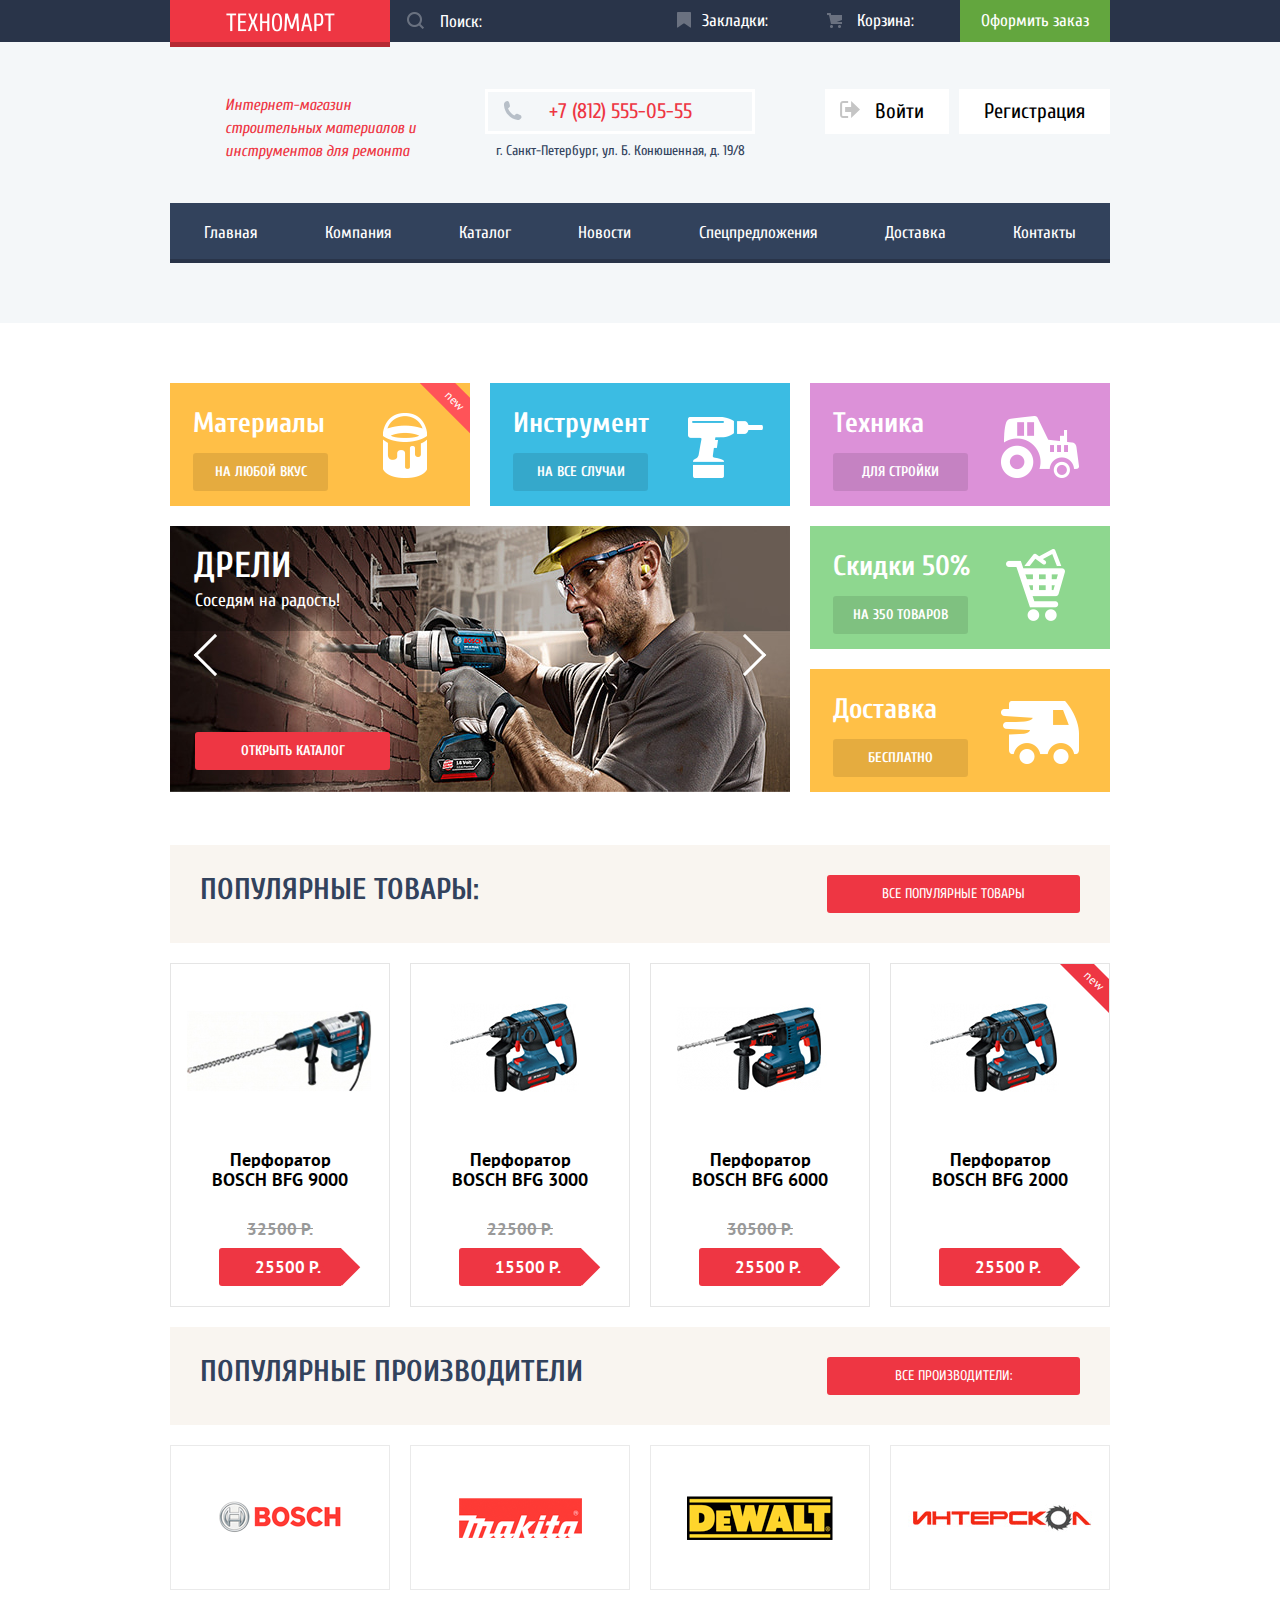
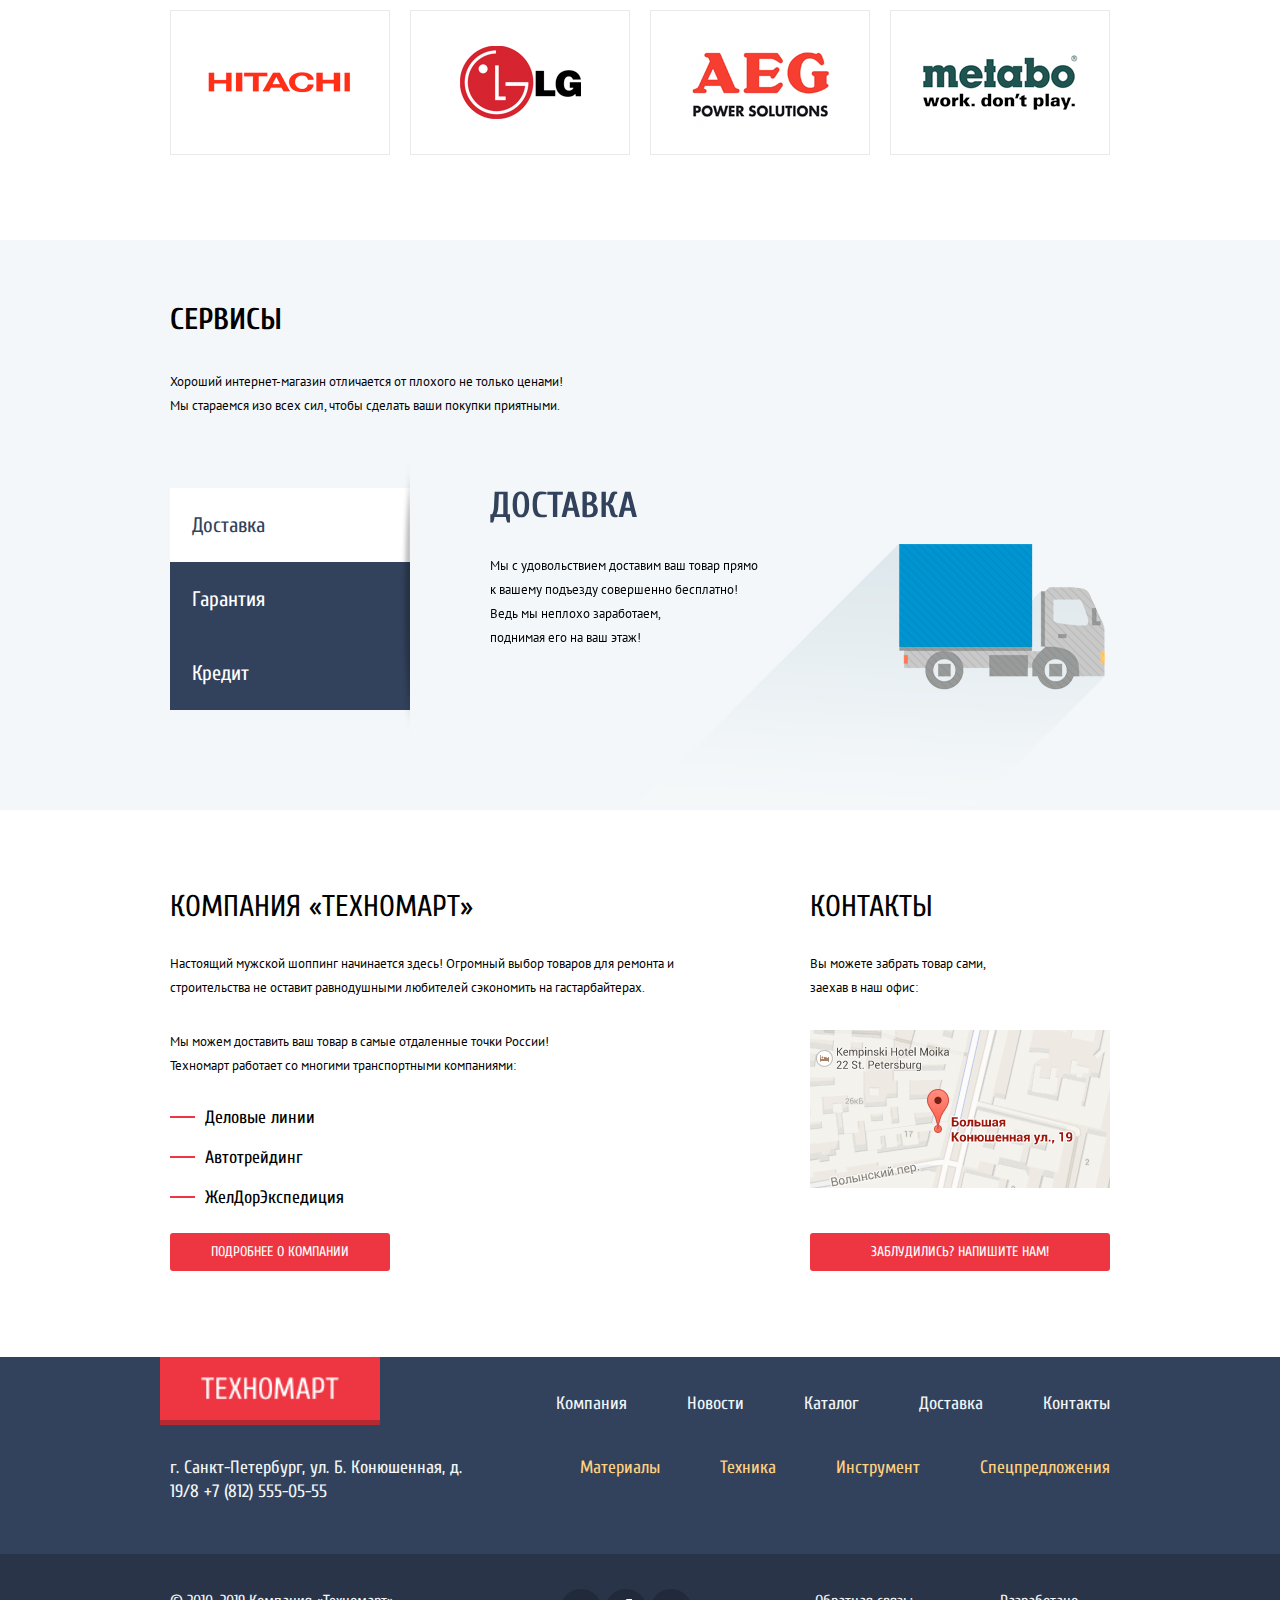
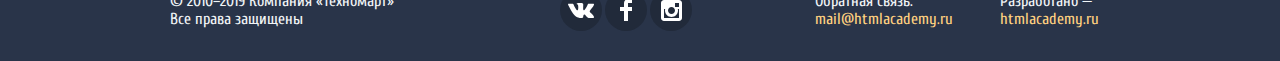
==== commit e640bfc8: "готово" ====
--- a/index.html
+++ b/index.html
@@ -8,7 +8,7 @@
     <link rel="stylesheet" href="css/style.css">
   </head>
   <body>
-      <header class="header">
+      <header class="header-index">
           <div class="user-menu">
             <div class="container ">
               <div class="user-menu-line">
@@ -67,7 +67,7 @@
       </header>
       <main class="main-index">
         <div class="container">
-          <h1 class="visually-hidden">Предложения и популярные товары</h1>
+          <h1 class="visually-hidden">Стройматериалы и строительная техника</h1>
           <section>
               <h2 class="visually-hidden">Каталог предложений</h2>
               <div class="offers-list">
@@ -89,16 +89,16 @@
                           <h3>Дрели</h3>
                           <span class="">Соседям на радость!</span>
                           <a href="catalog.html" class="button">Открыть каталог</a>
+                          <label for="slide-1-2"></label>
+                          <label for="slide-1-2"></label>
                       </div>
                       <div class="perf-slide">
                           <h3>Перфораторы</h3>
                           <span>Настоящие мужские игрушки</span>
                           <a href="catalog.html" class="button">Открыть каталог</a>
-                      </div>
-                    </div>
-                    <div class="tools-controls">
-                      <label for="slide-1-1"></label>
-                      <label for="slide-1-2"></label>
+                          <label for="slide-1-1"></label>
+                          <label for="slide-1-1"></label>
+                      </div>
                     </div>
                   </div>
                 </div>
@@ -126,35 +126,46 @@
               <div class="catalog-list">
                   <article class="catalog-card">
                       <h3>Перфоратор <span class="uppercase">bosch bfg 9000</span></h3>
-                      <img src="img/perforator_4.jpg" alt="Большой перфоратор" width="218" height="170">
-                      <a href="cart.html" class="button-buy">Купить</a>
-                      <a href="bookmarks.html" class="button-bookmarks">Закладки</a>
+                      <div class="catalog-img">
+                        <img src="img/perforator_4.jpg" alt="Большой перфоратор" width="218" height="170">
+                        <a href="cart.html" class="button-buy">Купить</a>
+                        <a href="bookmarks.html" class="button-bookmarks">Закладки</a>
+                      </div>
+                      <span class="label-new visually-hidden">new</span>
                       <span>32500 Р.</span>
-                      <span>25500 Р.</span>
+                      <span class="price-new">25500 Р.</span>
                   </article>
                   <article class="catalog-card">
                       <h3>Перфоратор <span class="uppercase">bosch bfg 3000</span></h3>
-                      <img src="img/perforator_1.jpg" alt="Средний размер перфоратора" width="218" height="170">
-                      <a href="cart.html" class="button-buy">Купить</a>
-                      <a href="bookmarks.html" class="button-bookmarks">Закладки</a>
+                      <div class="catalog-img">
+                        <img src="img/perforator_1.jpg" alt="Большой перфоратор" width="218" height="170">
+                        <a href="cart.html" class="button-buy">Купить</a>
+                        <a href="bookmarks.html" class="button-bookmarks">Закладки</a>
+                      </div>
+                      <span class="label-new visually-hidden">new</span>
                       <span>22500 Р.</span>
-                      <span>15500 Р.</span>
+                      <span class="price-new">15500 Р.</span>
                   </article>
                   <article class="catalog-card">
                       <h3>Перфоратор <span class="uppercase">bosch bfg 6000</span></h3>
-                      <img src="img/perforator_2.jpg" alt="Средний размер перфоратора" width="218" height="170">
-                      <a href="cart.html" class="button-buy">Купить</a>
-                      <a href="bookmarks.html" class="button-bookmarks">Закладки</a>
+                      <div class="catalog-img">
+                        <img src="img/perforator_2.jpg" alt="Большой перфоратор" width="218" height="170">
+                        <a href="cart.html" class="button-buy">Купить</a>
+                        <a href="bookmarks.html" class="button-bookmarks">Закладки</a>
+                      </div>
+                      <span class="label-new visually-hidden">new</span>
                       <span>30500 Р.</span>
-                      <span>25500 Р.</span>
+                      <span class="price-new">25500 Р.</span>
                   </article>
                   <article class="catalog-card">
                       <h3>Перфоратор <span class="uppercase">bosch bfg 2000</span></h3>
-                      <img src="img/perforator_3.jpg" alt="Малый перфоратор" width="218" height="170">
-                      <a href="cart.html" class="button-buy">Купить</a>
-                      <a href="bookmarks.html" class="button-bookmarks">Закладки</a>
+                      <div class="catalog-img">
+                        <img src="img/perforator_3.jpg" alt="Большой перфоратор" width="218" height="170">
+                        <a href="cart.html" class="button-buy">Купить</a>
+                        <a href="bookmarks.html" class="button-bookmarks">Закладки</a>
+                      </div>
                       <span class="label-new">new</span>
-                      <span>25500 Р.</span>
+                      <span class="price-new">25500 Р.</span>
                   </article>
               </div>
           </section>
@@ -220,19 +231,7 @@
             <h2>Сервисы</h2>
             <p>Хороший интернет-магазин отличается от плохого не только ценами! Мы стараемся изо всех сил, чтобы сделать ваши покупки приятными.</p>
             <div class="service-list">
-              <div class="controls">
-                <ul class="">
-                    <li>
-                      <label for="slide-2-1">Доставка</label>
-                    </li>
-                    <li>
-                      <label for="slide-2-2">Гарантия</label>
-                    </li>
-                    <li>
-                      <label for="slide-2-3">Кредит</label>
-                    </li>
-                </ul>
-              </div>
+
               <div class="slider-container">
                 <input type="radio" name="service" value="delivery" id="slide-2-1" checked>
                 <input type="radio" name="service" value="garanty" id="slide-2-2">
@@ -251,6 +250,19 @@
                       <p>Залезть в долговую яму стало проще!<br/>Кредитные консультанты придут вам на помощь.</p>
                       <a href="credit.html" class="button">Отправить заявку</a>
                   </div>
+                </div>
+                <div class="controls">
+                  <ul class="controls-list">
+                      <li>
+                        <label for="slide-2-1">Доставка</label>
+                      </li>
+                      <li>
+                        <label for="slide-2-2">Гарантия</label>
+                      </li>
+                      <li>
+                        <label for="slide-2-3">Кредит</label>
+                      </li>
+                  </ul>
                 </div>
               </div>
 
@@ -279,7 +291,6 @@
                     <h3>Контакты</h3>
                     <p>Вы можете забрать товар сами, заехав в наш офис:</p>
                     <a href="#"><img src="img/map.png" alt="Компания находится по адресу г. Санкт-Петербург, ул. Б. Конюшенная, д. 19/8" width="300" height="158"></a>
-                    <img src="img/map2.png" alt="Большая карта" class="invisible">
                     <a href="mail.html" class="button">Заблудились? Напишите нам!</a>
                 </div>
               </div>
@@ -334,23 +345,33 @@
             </div>
           </div>
       </footer>
-      <div class="invisible">
-        <form class="" action="https://echo.htmlacademy.ru/" method="post">
-          <label>
-            Ваше имя:
-            <input type="text" name="name" value="" placeholder="Имя Фамилия" required>
-          </label>
-          <label>
-            Ваш e-mail:
-            <input type="email" name="e-mail" value="" placeholder="email@example.com" required>
-          </label>
-          <label>
-            Текст письма:
-            <textarea name="question" rows="8" cols="80" placeholder="В свободной форме"></textarea>
-          </label>
-          <input type="submit" name="button" value="" label="Отправить">
+      <section class="modal modal-login">
+        <form class="login-form" action="https://echo.htmlacademy.ru/" method="post">
+          <div class="login-form-main">
+            <label>
+              Ваше имя:
+              <input type="text" name="name" value="" placeholder="Имя Фамилия" required>
+            </label>
+            <label>
+              Ваш e-mail:
+              <input type="email" name="e-mail" value="" placeholder="email@example.com" required>
+            </label>
+            <label class="login-textarea">
+              Текст письма:
+              <textarea name="question" rows="2" cols="50" placeholder="В свободной форме"></textarea>
+            </label>
+          </div>
+          <div class="login-form-bottom">
+            <input type="submit" name="button" value="Отправить" label="" class="button">
+          </div>
         </form>
-        <button type="button" name="close-window">Закрыть</button>
+        <button type="button" name="close-window" class="modal-close">
+          <span class="visually-hidden">Закрыть</span>
+        </button>
+      </section>
+      <div class="modal modal-map">
+        <img src="img/map3.png" alt="адрес компании: г. Санкт-Петербург, ул. Б. Конюшенная, д. 19/8" width="970px" height="476px">
+        <button type="button" name="close-window" class="modal-close"></button>
       </div>
   </body>
 </html>
--- a/css/style.css
+++ b/css/style.css
@@ -123,6 +123,7 @@
   height: 38px;
   margin-right: 10px;
   padding-top: 8px;
+  border-radius: 3px;
 }
 
 .next {
@@ -147,6 +148,8 @@
   height: 38px;
   text-align: center;
   padding-top: 10px;
+  box-shadow: inset 0px -3px 0 0 #367315;
+  border-radius: 3px;
 }
 
 .button-buy:hover {
@@ -155,6 +158,7 @@
 
 .button-buy:active {
   background-color: #518534;
+  box-shadow: none;
 }
 
 .button-bookmarks {
@@ -168,13 +172,14 @@
   height: 38px;
   text-align: center;
   padding-top: 7px;
+  border-radius: 3px;
 }
 
 .button-bookmarks:hover {
   border-color: #32425c;
 }
 
-.button-bookmarks:active {
+.catalog-img .button-bookmarks:active {
   opacity: 0.3;
 }
 
@@ -188,6 +193,7 @@
   width: 135px;
   height: 38px;
   text-align: center;
+  border-radius: 3px;
 }
 
 .button-offers-list:hover {
@@ -198,7 +204,7 @@
   background-color: rgba(0, 0, 0, 0.3);
 }
 
-.button-current {
+.button-catalog-current {
   font-family: 'PT Sans', Arial, sans-serif;
   font-size: 13px;
   line-height: 18px;
@@ -210,9 +216,11 @@
   margin-right: 10px;
   text-align: center;
   padding-top: 9px;
+  border-radius: 3px;
 }
                                                       /*index-header*/
-.header {
+.header-index,
+.header-catalog {
   font-size: 14px;
   line-height: 24px;
   background-color: #f4f7f9;
@@ -616,6 +624,10 @@
   display: none;
 }
 
+.tools-slides {
+  position: relative;
+}
+
 .tools-slides div {
   position: absolute;
   overflow: auto;
@@ -631,15 +643,7 @@
   background-image: url(../img/slider-image2.jpg);
 }
 
-.main-slider .tools-controls {
-  color: #000000;
-  position: absolute;
-  top: 0;
-  left: 0;
-
-}
-
-.tools-controls label {
+.tools-slides label {
   display: inline-block;
   width: 30px;
   height: 30px;
@@ -649,16 +653,29 @@
   z-index: 2;
 }
 
-.tools-controls label:first-child {
+.tools-slides label:first-of-type {
   left: 30px;
-  border-left: 2px solid #ffffff;
-  border-bottom: 2px solid #ffffff;
-}
-
-.tools-controls label:last-child {
+  border-left: 3px solid #ffffff;
+  border-bottom: 3px solid #ffffff;
+}
+
+.tools-slides label:first-of-type:hover {
+  border-left: 3px solid #ee3643;
+  border-bottom: 3px solid #ee3643;
+  cursor: pointer;
+}
+
+.tools-slides label:last-of-type {
   right: 30px;
-  border-right: 2px solid #ffffff;
-  border-top: 2px solid #ffffff;
+  border-right: 3px solid #ffffff;
+  border-top: 3px solid #ffffff;
+}
+
+.tools-slides label:last-of-type:hover {
+  right: 30px;
+  border-right: 3px solid #ee3643;
+  border-top: 3px solid #ee3643;
+  cursor: pointer;
 }
 
 #slide-1-1:checked ~ .tools-slides .drill-slide,
@@ -763,6 +780,14 @@
   height: 145px;
   margin-bottom: 20px;
   text-align: center;
+}
+
+.producers-list li:hover {
+  box-shadow: 0px 10px 25px 0 rgba(41, 52, 73, 0.5);
+}
+
+.producers-list li:active {
+  box-shadow: 0px 4px 10px 0 rgba(41, 52, 73, 0.5);
 }
 
 .producers-list a {
@@ -798,6 +823,7 @@
   color: #000000;
   text-transform: uppercase;
   margin-bottom: 35px;
+  background-color: inherit;
 }
 
 .service p {
@@ -805,8 +831,10 @@
   margin-bottom: 70px;
 }
 
-.service-list {
-  display: flex;
+.slider-container {
+  display: flex;
+  justify-content: flex-end;
+  flex-direction: row-reverse;
   align-items: flex-start;
 }
 
@@ -849,11 +877,33 @@
   z-index: 0;
 }
 
+.controls {
+  position: relative;
+}
+
+.controls-list::after {
+  content: url(../img/shadow.png);
+  position: absolute;
+  top: -27px;
+  left: 230px;
+}
+
+.controls-list li {
+  display: block;
+}
+
 #slide-2-1:checked ~ .slides .service-delivery,
 #slide-2-2:checked ~ .slides .service-garanty,
 #slide-2-3:checked ~ .slides .service-credit {
   opacity: 1;
   z-index: 1;
+}
+
+#slide-2-1:checked ~ .controls li:first-child label,
+#slide-2-2:checked ~ .controls li:nth-child(2) label,
+#slide-2-3:checked ~ .controls li:last-child label {
+  color: #32425c;
+  background-color: #ffffff;
 }
 
 .service-list h3 {
@@ -1244,14 +1294,17 @@
   margin-right: 20px;
 }
 
-.main-catalog h1 {
+.catalog-title {
   font-family: 'Cuprum', Arial, sans-serif;
   font-size: 30px;
   line-height: 30px;
   color: #32425c;
+  font-weight: 400;
   text-transform: uppercase;
   background-color: #f2f6f8;
   margin: 0;
+  padding: 30px;
+  margin-bottom: 20px;
 }
 
 .catalog {
@@ -1278,6 +1331,7 @@
   padding: 10px 18px;
   margin: 0;
   margin-bottom: 20px;
+  border-radius: 3px;
 }
 
 .range-bar h3 {
@@ -1300,13 +1354,14 @@
   display: flex;
   align-items: center;
   padding: 20px;
+  border-radius: 3px;
 }
 
 .range-line-left {
   position: absolute;
   width: 140px;
   height: 2px;
-  background-color: green;
+  background-color: #00ca74;
 }
 
 .range-line-right {
@@ -1314,7 +1369,7 @@
   width: 30px;
   height: 2px;
   right: 20px;
-  background-color: grey;
+  background-color: #d7dcde;
 }
 
 .erange-main button {
@@ -1323,8 +1378,8 @@
   height: 20px;
   border-radius: 50%;
   padding: 0;
-  background-color: #000000;
-  border: 9px solid #ffffff;
+  background-color: #ababab;
+  border: 8px solid #ffffff;
   z-index: 2;
 
 }
@@ -1350,6 +1405,7 @@
   width: 95px;
   height: 38px;
   text-align: center;
+  border-radius: 3px;
 }
 
 
@@ -1528,6 +1584,7 @@
   display: flex;
   margin-bottom: 20px;
   padding: 10px 17px;
+  border-radius: 3px;
 }
 
 .sort-panel h3 {
@@ -1610,15 +1667,17 @@
   overflow: hidden;
 }
 
-.catalog-card img {
-  order: -1;
-  margin-bottom: 12px;
-  z-index: 2;
-}
-
-.catalog-card img:hover {
+.catalog-card:hover {
+  box-shadow: 0px 10px 25px 0 rgba(41, 52, 73, 0.5);
+}
+
+.catalog-card:hover img {
   opacity: 0;
-  transition: 0.3s;
+  z-index: 0;
+}
+
+.catalog-card:hover a {
+  opacity: 1;
 }
 
 .catalog-card h3 {
@@ -1629,18 +1688,29 @@
   margin-bottom: 15px;
 }
 
-.catalog-card a:first-of-type {
-  position: absolute;
+.catalog-img {
+  order: -1;
+  margin-bottom: 12px;
+  position: relative;
+}
+
+.catalog-img img {
+  z-index: 2;
+}
+
+.catalog-img a {
+  left: 42px;
   z-index: 1;
+  position: absolute;
+  opacity: 0;
+}
+
+.catalog-img a:first-of-type {
   top: 42px;
-  left: 42px;
-}
-
-.catalog-card a:last-of-type {
-  position: absolute;
-  z-index: 1;
+}
+
+.catalog-img a:last-of-type {
   top: 90px;
-  left: 42px;
 }
 
 .catalog-card span {
@@ -1662,6 +1732,8 @@
   padding-top: 10px;
   padding-left: 36px;
   padding-right: 20px;
+  border-top-left-radius: 3px;
+  border-bottom-left-radius: 3px;
 }
 
 .catalog-card::after {
@@ -1685,13 +1757,16 @@
   padding: 0;
 }
 
+.pag-container {
+  text-align: left;
+}
+
 .pagination {
   list-style: none;
   padding: 0;
   display: flex;
   align-items: center;
   margin-top: 30px;
-  margin-left: 240px;
 }
 
 .pagination li {
@@ -1744,6 +1819,176 @@
   overflow: hidden;
 }
 
-.invisible {
+                                                                 /*Modals*/
+
+.modal {
+  position: fixed;
+  background-color: #ffffff;
+  box-shadow: 0px 20px 40px 0 rgba(0, 0, 0, 0.75);
+  z-index: 5;
+}
+
+.modal-login {
   display: none;
-}
+  width: 620px;
+  min-height: 430px;
+  top: 200px;
+  left: 50%;
+  margin-left: -310px;
+  border-top: 7px solid #ee3643;
+}
+
+.login-form-main {
+  margin: 50px 80px;
+  margin-bottom: 0;
+  display: flex;
+  justify-content: space-between;
+  flex-wrap: wrap;
+}
+
+.login-form-main label {
+  margin-bottom: 20px;
+}
+
+.modal-login label {
+  font-family: 'Cuprum', Arial, sans-serif;
+  color: #000000;
+  font-size: 18px;
+  line-height: 18px;
+  display: inline-block;
+  width: 220px;
+}
+
+.modal-login input,
+.login-textarea textarea {
+  width: 100%;
+  min-height: 38px;
+  margin-top: 10px;
+  padding-left: 15px;
+  border: 2px solid #dee3e4;
+  border-radius: 3px;
+  font-family: 'PT Sans', Arial, sans-serif;
+  font-size: 13px;
+  line-height: 38px;
+}
+
+.login-textarea textarea {
+  min-height: 115px;
+  max-width: 100%;
+}
+
+.modal-login input:hover,
+.login-textarea textarea:hover {
+  border-color: #b5b5b5;
+}
+
+.modal-login input:focus,
+.login-textarea textarea:focus {
+  border-color: #ee3643;
+  outline: none;
+}
+
+.login-form-bottom {
+  padding: 37px 80px;
+  background-color: #f4f4f4;
+  width: 100%;
+  margin-top: 15px;
+}
+
+.modal-login input[type="submit"] {
+  border: none;
+  margin: 0;
+  padding: 0;
+}
+
+label.login-textarea {
+  width: 100%;
+}
+
+.modal-map {
+  display: none;
+  top: 100px;
+  left: 50%;
+  margin-left: -485px;
+  width: 970px;
+  height: 476px;
+}
+
+.modal-close {
+  position: absolute;
+  top: 9px;
+  right: 9px;
+  width: 21px;
+  height: 21px;
+  border: none;
+  background-color: rgba(255, 255, 255, 0);
+  padding: 0;
+  overflow: hidden;
+  cursor: pointer;
+}
+
+.modal-close::before,
+.modal-close::after {
+  content: "";
+  position: absolute;
+  width: 40px;
+  height: 3px;
+  top: 9px;
+  left: -9px;
+  background-color: #ee3643;
+}
+
+.modal-close::before {
+  transform: rotate(45deg);
+}
+
+.modal-close::after {
+  transform: rotate(-45deg);
+}
+
+.modal-buy {
+  display: none;
+  width: 620px;
+  min-height: 282px;
+  top: 200px;
+  left: 50%;
+  margin-left: -310px;
+  border-top: 7px solid #ee3643;
+}
+
+.modal-buy-title {
+  font-family: 'Cuprum', Arial, sans-serif;
+  color: #000000;
+  font-size: 30px;
+  line-height: 66px;
+  padding: 50px 80px;
+  padding-left: 180px;
+  margin: 0;
+}
+
+.modal-buy-title::before {
+  content: url(../img/marker.png);
+  position: absolute;
+  left: 80px;
+  top: 50px;
+}
+
+.modal-buy-buttons {
+  display: flex;
+  justify-content: space-between;
+  width: 100%;
+  padding: 37px 80px;
+  background-color: #f1f1f1;
+}
+
+.modal-buy-buttons a {
+  display: inline-block;
+  width: 220px;
+  font-family: 'Cuprum', Arial, sans-serif;
+  font-size: 14px;
+  line-height: 38px;
+  text-transform: uppercase;
+  text-align: center;
+  height: 38px;
+  border-radius: 3px;
+}
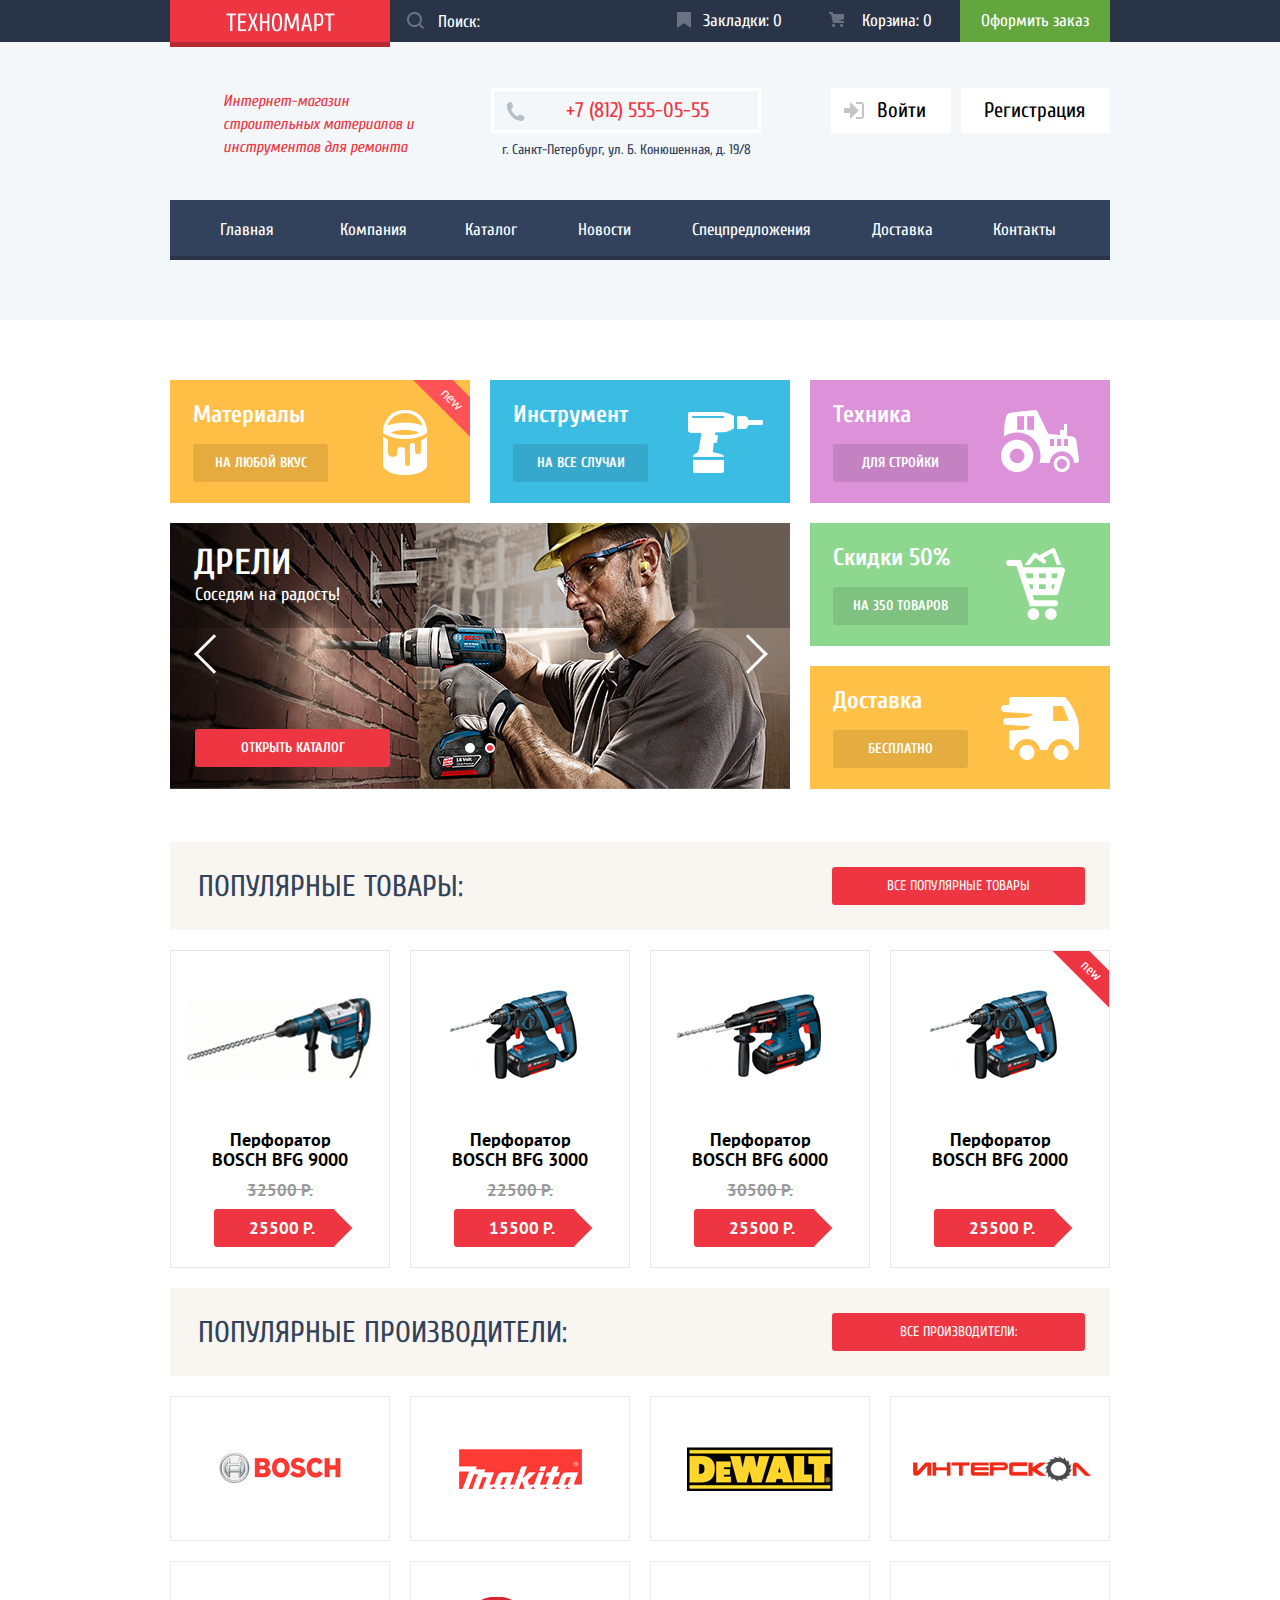
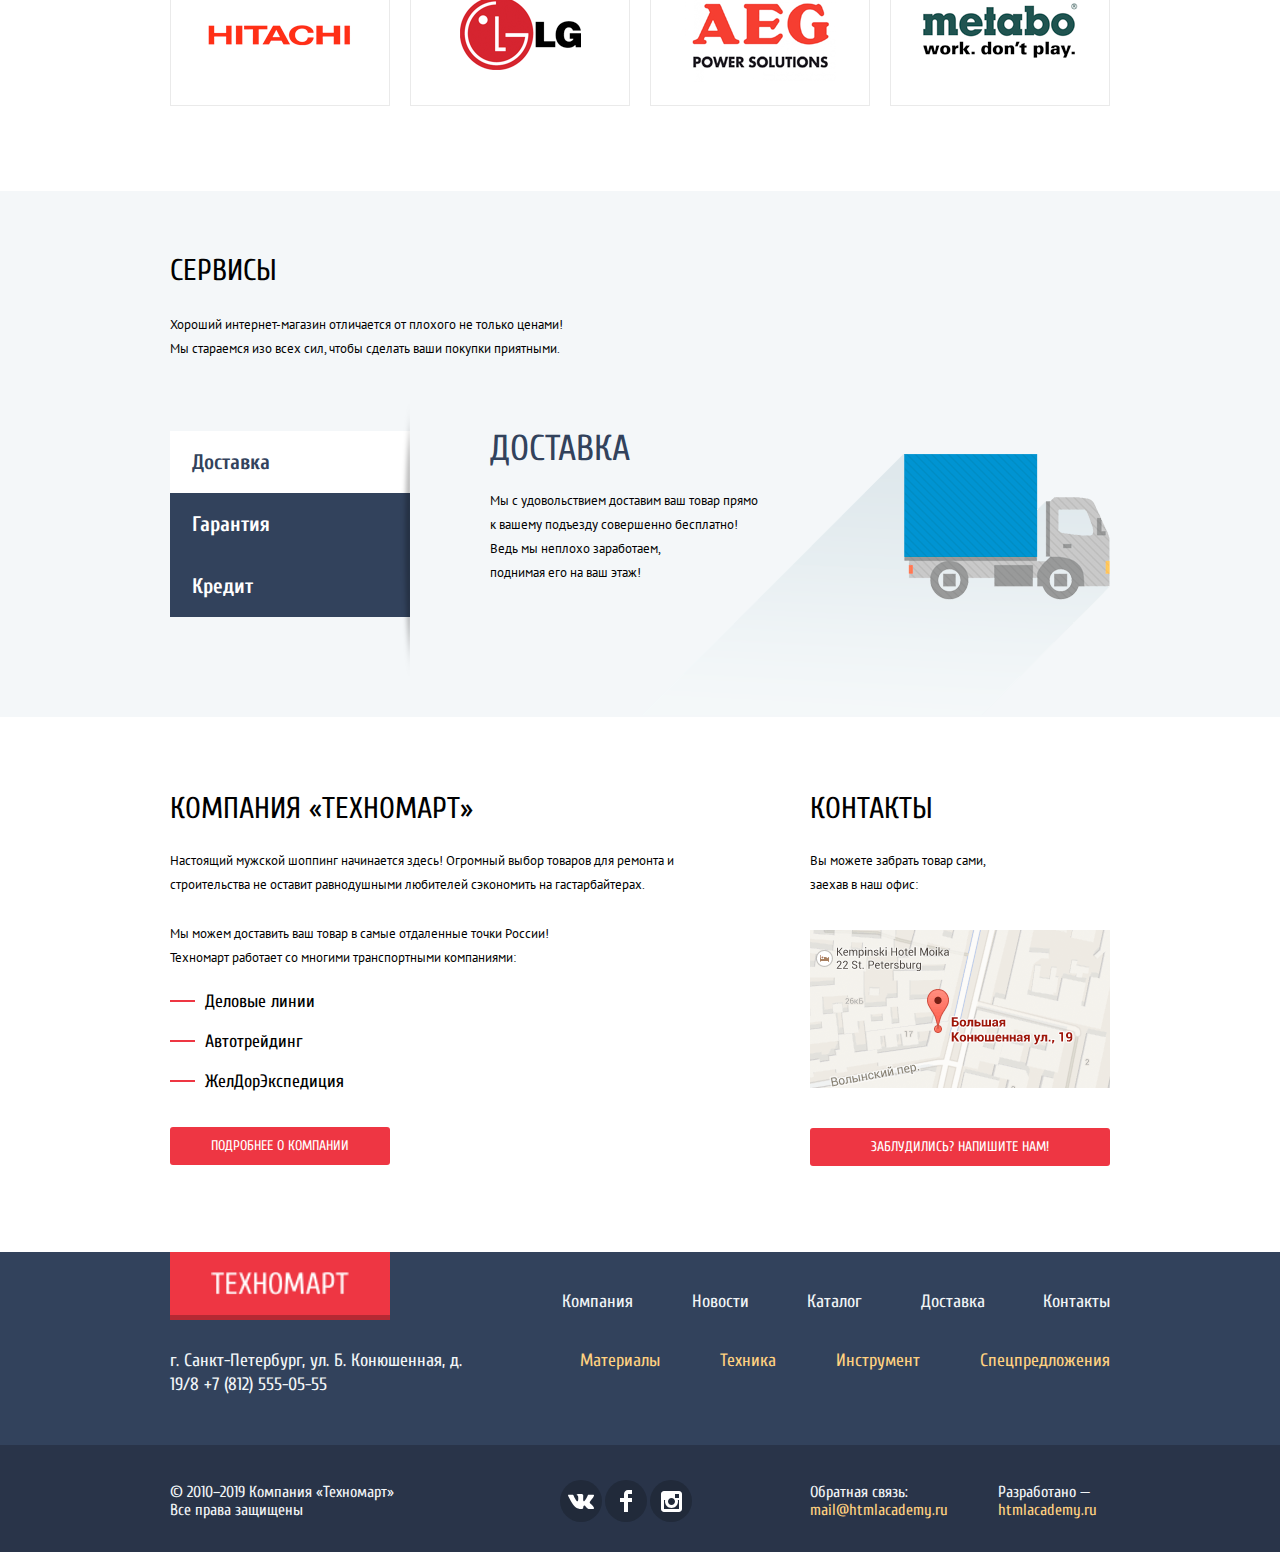
==== commit ca7e747b: "На защиту №1" ====
--- a/index.html
+++ b/index.html
@@ -13,7 +13,7 @@
             <div class="container ">
               <div class="user-menu-line">
                 <a class="logo">
-                  <img src="img/logo.png" alt="Логотип" width="109px" height="19px">
+                  <img src="img/logo.png" alt="Логотип" width="109" height="19">
                 </a>
                 <form class="user-search" action="https://echo.htmlacademy.ru/" method="get">
                   <label>
@@ -21,8 +21,8 @@
                   </label>
                 </form>
                 <ul class="user-actions">
-                    <li class="action-bookmarks"><a href="bookmarks.html">Закладки:</a></li>
-                    <li class="action-cart"><a href="cart.html">Корзина:</a></li>
+                    <li class="action-bookmarks"><a href="bookmarks.html">Закладки: 0</a></li>
+                    <li class="action-cart"><a href="cart.html">Корзина: 0</a></li>
                     <li><a href="complete.html" class="complete">Оформить заказ</a></li>
                 </ul>
               </div>
@@ -38,12 +38,12 @@
                   <p>
                     <a href="login.html" class="button-user button-user-enter">
                       <svg version="1.1" id="Layer_1" xmlns="http://www.w3.org/2000/svg" xmlns:xlink="http://www.w3.org/1999/xlink" x="0px" y="0px"
-                      	 width="21px" height="17px" viewBox="0 0 21 17" enable-background="new 0 0 21 17" xml:space="preserve">
+                      	 width="20px" height="17px" viewBox="0 0 20 17" enable-background="new 0 0 20 17" xml:space="preserve">
                       <g>
-                      	<polygon fill="#c5c5c5" points="21,8.5 12.125,0 12.125,6 6.125,6 6.125,11 12.125,11 12.125,17 	"/>
-                      	<path fill="#c5c5c5" d="M3.106,13.952V3.048c0.018-0.376,0.171-1.057,1.01-1.057h5.027V0H4.116C1.938,0,1.112,1.81,1.087,3.027
-                      		v10.946C1.112,15.189,1.938,17,4.116,17h5.027v-1.99H4.116C3.277,15.01,3.124,14.327,3.106,13.952z"/>
+                      	<polygon fill="#c5c5c5" points="14.875,8.5 6,0 6,6 0,6 0,11 6,11 6,17 	"/>
                       </g>
+                      <path fill="#c5c5c5" d="M16.986,15.01h-5.027V17h5.027c2.178,0,3.004-1.81,3.029-3.026V3.028C19.99,1.811,19.164,0,16.986,0h-5.027
+                      	v1.99h5.027c0.839,0,0.992,0.681,1.01,1.057v10.904C17.979,14.327,17.825,15.01,16.986,15.01z"/>
                       </svg>
                       <span>Войти</span>
                     </a>
@@ -56,7 +56,7 @@
           <nav class="container">
               <ul class="nav nav-list">
                   <li><a>Главная</a></li>
-                  <li><a href="company.html">Компания</a></li>
+                  <li><a href="company.html" class="company-a">Компания</a></li>
                   <li><a href="catalog.html">Каталог</a></li>
                   <li><a href="news.html">Новости</a></li>
                   <li><a href="special.html">Спецпредложения</a></li>
@@ -100,6 +100,10 @@
                           <label for="slide-1-1"></label>
                       </div>
                     </div>
+                    <div class="slide-controls">
+                      <label for="slide-1-1"></label>
+                      <label for="slide-1-1"></label>
+                    </div>
                   </div>
                 </div>
                 <div class="last-block">
@@ -132,7 +136,7 @@
                         <a href="bookmarks.html" class="button-bookmarks">Закладки</a>
                       </div>
                       <span class="label-new visually-hidden">new</span>
-                      <span>32500 Р.</span>
+                      <span class="price-old">32500 Р.</span>
                       <span class="price-new">25500 Р.</span>
                   </article>
                   <article class="catalog-card">
@@ -143,7 +147,7 @@
                         <a href="bookmarks.html" class="button-bookmarks">Закладки</a>
                       </div>
                       <span class="label-new visually-hidden">new</span>
-                      <span>22500 Р.</span>
+                      <span class="price-old">22500 Р.</span>
                       <span class="price-new">15500 Р.</span>
                   </article>
                   <article class="catalog-card">
@@ -154,7 +158,7 @@
                         <a href="bookmarks.html" class="button-bookmarks">Закладки</a>
                       </div>
                       <span class="label-new visually-hidden">new</span>
-                      <span>30500 Р.</span>
+                      <span class="price-old">30500 Р.</span>
                       <span class="price-new">25500 Р.</span>
                   </article>
                   <article class="catalog-card">
@@ -171,7 +175,7 @@
           </section>
           <section class="producers">
             <div class="producers-top">
-              <h2>Популярные производители</h2>
+              <h2>Популярные производители:</h2>
               <a href="#" class="button">Все производители:</a>
             </div>
               <ul class="producers-list">
@@ -202,7 +206,7 @@
                   <li>
                     <a href="#">
                       <span class="visually-hidden">Компания hitachi</span>
-                      <img src="img/hitachi.png" alt="hitachi" width="169" height="31">
+                      <img src="img/hitachi.png" alt="hitachi" width="169" height="35">
                     </a>
                   </li>
                   <li>
@@ -220,7 +224,7 @@
                   <li>
                     <a href="#">
                       <span class="visually-hidden">Компания metabo</span>
-                      <img src="img/metabo.png" alt="metabo" width="204" height="69">
+                      <img src="img/metabo.png" alt="metabo" width="204" height="75">
                     </a>
                   </li>
               </ul>
@@ -299,7 +303,7 @@
       </main>
       <footer class="footer">
           <div class="foot-top container">
-              <a class="logo"><img src="img/logo.png" alt="Логотип" width="138px" height="23px"></a>
+              <a class="logo"><img src="img/logo.png" alt="Логотип" width="138" height="23"></a>
               <ul class="foot-top-list">
                   <li><a href="technomart.html">Компания</a></li>
                   <li><a href="news.html">Новости</a></li>
@@ -309,7 +313,7 @@
               </ul>
           </div>
           <div class="foot-middle container">
-              <p>г. Санкт-Петербург, ул. Б. Конюшенная, д. 19/8 <a href="tel:+78125550555">+7 (812) 555-05-55</a></p>
+              <p class="footer-adress">г. Санкт-Петербург, ул. Б. Конюшенная, д. 19/8 <a href="tel:+78125550555">+7 (812) 555-05-55</a></p>
               <ul class="second-line">
                   <li><a href="materials-shop.html">Материалы</a></li>
                   <li><a href="tec-shop.html">Техника</a></li>
@@ -346,6 +350,7 @@
           </div>
       </footer>
       <section class="modal modal-login">
+        <h2 class="visually-hidden">Форма логина</h2>
         <form class="login-form" action="https://echo.htmlacademy.ru/" method="post">
           <div class="login-form-main">
             <label>
@@ -362,7 +367,7 @@
             </label>
           </div>
           <div class="login-form-bottom">
-            <input type="submit" name="button" value="Отправить" label="" class="button">
+            <input type="submit" name="button" value="Отправить" class="button">
           </div>
         </form>
         <button type="button" name="close-window" class="modal-close">
@@ -370,7 +375,7 @@
         </button>
       </section>
       <div class="modal modal-map">
-        <img src="img/map3.png" alt="адрес компании: г. Санкт-Петербург, ул. Б. Конюшенная, д. 19/8" width="970px" height="476px">
+        <img src="img/map3.png" alt="адрес компании: г. Санкт-Петербург, ул. Б. Конюшенная, д. 19/8" width="970" height="476">
         <button type="button" name="close-window" class="modal-close"></button>
       </div>
   </body>
--- a/css/style.css
+++ b/css/style.css
@@ -71,7 +71,7 @@
   font-size: 21px;
   line-height: 45px;
   display: inline-block;
-  height: 45px;
+  min-height: 45px;
   padding: 0;
 }
 .button-user:hover {
@@ -84,12 +84,17 @@
   color: #000000;
 }
 
+.button-user svg {
+  position: relative;
+  top: 2px;
+}
+
 .user-login span {
   margin-right: 30px;
 }
 
 .button-user span {
-  margin-left: 10px;
+  margin-left: 8px;
 }
 
 .user-login .button-user {
@@ -97,7 +102,7 @@
 }
 
 .button-user-enter {
-  padding-left: 14px;
+  padding-left: 13px;
 }
 
 .button-user-enter:hover path,
@@ -106,7 +111,7 @@
 }
 
 .button-user-reg {
-  padding-left: 25px;
+  padding-left: 23px;
 }
 
 .button-catalog {
@@ -204,6 +209,10 @@
   background-color: rgba(0, 0, 0, 0.3);
 }
 
+.button-offers-list:focus {
+  outline-color: #ffffff;
+}
+
 .button-catalog-current {
   font-family: 'PT Sans', Arial, sans-serif;
   font-size: 13px;
@@ -271,7 +280,7 @@
 
 .search-input {
   width: 270px;
-  padding-left: 50px;
+  padding-left: 48px;
   background: url(../img/icon-search-03.png) no-repeat 17px 12px;
 }
 
@@ -311,6 +320,7 @@
   display: block;
   height: 100%;
   line-height: 42px;
+  padding-left: 15px;
 }
 
 .action-bookmarks a::before {
@@ -321,11 +331,15 @@
   opacity: 0.3;
 }
 
+.action-cart a {
+  padding-left: 23px;
+}
+
 .action-cart a::before {
   content: url(../img/cart.png);
   position: absolute;
-  top: 2px;
-  left: 17px;
+  top: 1px;
+  left: 19px;
   opacity: 0.3;
 }
 
@@ -343,8 +357,9 @@
   color: rgba(255, 255, 255, 0.6);
 }
 
-.complete {
+a.complete {
   background-color: #63a63e;
+  padding: 0;
 }
 
 a.complete:hover {
@@ -367,8 +382,8 @@
   display: flex;
   justify-content: flex-end;
   align-items: flex-end;
-  margin-top: 47px;
-  margin-bottom: 40px;
+  margin-top: 46px;
+  margin-bottom: 38px;
 }
 
 .header-main>p {
@@ -376,18 +391,18 @@
   line-height: 23px;
   font-style: italic;
   color: #ee3643;
-  width: 200px;
-  margin: 0;
+  width: 196px;
+  margin: 0;
+  margin-bottom: 3px;
 }
 
 .phone {
   width: 270px;
-  margin-left: 60px;
+  margin-left: 72px;
   display: flex;
   flex-direction: column;
 }
 
-.phone a,
 .phone span {
   text-align: center;
 }
@@ -400,13 +415,14 @@
   min-height: 39px;
   margin-bottom: 5px;
   position: relative;
+  padding-left: 72px;
 }
 
 .phone a::before {
   content: url(../img/phone.svg);
   position: absolute;
-  top: 2px;
-  left: 15px;
+  top: 4px;
+  left: 12px;
 }
 
 .user-logout {
@@ -448,21 +464,25 @@
   display: flex;
   justify-content: space-around;
   align-items: center;
-  padding: 0;
-  margin: 0;
-  width: 100%
+  padding-left: 20px;
+  padding-right: 23px;
+  margin: 0;
+  width: 100%;
+  border-bottom: solid 4px #293449;
+  border-collapse: collapse;
 }
 
 .nav-list a {
   display: block;
-  height: 60px;
+  height: 56px;
   text-align: center;
   line-height: 60px;
-  border-bottom: solid 4px #293449;
-}
-
-.nav-list li {
-  flex-grow: 1;
+  padding: 0 30px;
+}
+
+a.company-a {
+  padding-left: 35px;
+  padding-right: 27px;
 }
 
 .nav div {
@@ -525,8 +545,9 @@
 
 .offers-list h3 {
   margin: 0;
-  margin-top: 25px;
-  margin-bottom: 15px;
+  margin-top: 20px;
+  margin-bottom: 14px;
+  font-size: 24px;
 }
 
 .offers-list div {
@@ -536,10 +557,10 @@
 
 .offers-list .label-new {
   top: 5px;
-  right: -55px;
+  right: -52px;
   padding: 0;
   background-color: #ff5358;
-  line-height: 25px;
+  line-height: 28px;
   font-family: 'PT Sans', Arial, sans-serif;
 }
 
@@ -578,6 +599,7 @@
 .offers-list-first>div:nth-child(2)::after {
   content: url(../img/tool.png);
   right: 27px;
+  bottom: 22px;
 }
 
 div.main-slider {
@@ -606,6 +628,8 @@
 }
 
 .main-slider span {
+  position: relative;
+  top: -3px;
   display: inline-block;
   font-size: 18px;
   font-weight: 400;
@@ -645,10 +669,10 @@
 
 .tools-slides label {
   display: inline-block;
-  width: 30px;
-  height: 30px;
-  position: absolute;
-  top: 114px;
+  width: 28px;
+  height: 28px;
+  position: absolute;
+  top: 117px;
   transform: rotate(45deg);
   z-index: 2;
 }
@@ -666,7 +690,7 @@
 }
 
 .tools-slides label:last-of-type {
-  right: 30px;
+  right: 28px;
   border-right: 3px solid #ffffff;
   border-top: 3px solid #ffffff;
 }
@@ -684,6 +708,31 @@
   z-index: 1;
 }
 
+.main-slider .slide-controls {
+  position: absolute;
+  width: 30px;
+  height: 10px;
+  display: flex;
+  justify-content: space-between;
+  z-index: 2;
+  left: 50%;
+  bottom: 36px;
+  margin-left: -15px;
+}
+
+.slide-controls label {
+  width: 10px;
+  height: 10px;
+  background-color: #ffffff;
+  border-radius: 50%;
+  border: 2px solid #ffffff;
+}
+
+#slide-1-2:checked ~ .slide-controls label:first-child,
+#slide-1-1:checked ~ .slide-controls label:last-child {
+  background-color: #ee3643;
+}
+
 .last-block {
   width: 300px;
   padding: 0;
@@ -691,14 +740,15 @@
 
 .last-block h3 {
   margin: 0;
-  margin-bottom: 15px;
+  margin-bottom: 14px;
+  font-size: 24px;
 }
 
 .last-block div {
   width: 300px;
   height: 123px;
   padding-left: 23px;
-  padding-top: 25px;
+  padding-top: 20px;
   position: relative;
 }
 
@@ -715,6 +765,7 @@
 .last-block div:first-child::after {
   content: url(../img/tractor.png);
   right: 31px;
+  bottom: 23px;
 }
 
 .last-block div:nth-child(2) {
@@ -725,6 +776,7 @@
 .last-block div:nth-child(2)::after {
   content: url(../img/cart-big.png);
   right: 45px;
+  bottom: 18px;
 }
 
 .last-block div:last-child {
@@ -734,16 +786,30 @@
 .last-block div:last-child::after {
   content: url(../img/truck.png);
   right: 31px;
+  bottom: 21px;
 }
 
 .products-top,
 .producers-top {
   display: flex;
   justify-content: space-between;
-  padding: 30px;
+  padding: 25px;
   background-color: #f9f5f0;
   margin-bottom: 20px;
 }
+
+.products-top,
+.producers-top {
+  padding-left: 28px;
+}
+
+.products-top h2,
+.producers-top h2 {
+  font-weight: 400;
+  margin-top: 5px;
+}
+
+
 
 .products-top a,
 .producers-top a {
@@ -821,8 +887,9 @@
   font-size: 30px;
   line-height: 30px;
   color: #000000;
+  font-weight: 400;
   text-transform: uppercase;
-  margin-bottom: 35px;
+  margin-bottom: 27px;
   background-color: inherit;
 }
 
@@ -850,9 +917,11 @@
   font-family: 'Cuprum', Arial, sans-serif;
   font-size: 21px;
   line-height: 30px;
+  font-weight: 700;
   color: #ffffff;
   background-color: #32425c;
-  padding: 22px;
+  padding: 16px;
+  padding-left: 22px;
   display: inline-block;
   width: 100%;
   cursor: pointer;
@@ -911,9 +980,10 @@
   font-size: 36px;
   line-height: 36px;
   color: #32425c;
+  font-weight: 400;
   text-transform: uppercase;
   margin: 0;
-  margin-bottom: 30px;
+  margin-bottom: 22px;
 }
 
 .service-list p {
@@ -934,8 +1004,8 @@
 .service-delivery p::after {
   content: url(../img/truck-fs.png);
   position: absolute;
-  right: -340px;
-  top: -10px;
+  right: -345px;
+  top: -35px;
 }
 
 .service-garanty p {
@@ -946,7 +1016,7 @@
   content: url(../img/guarantee.png);
   position: absolute;
   right: -250px;
-  top: 30px;
+  top: 0px;
 }
 
 .service-credit p {
@@ -958,7 +1028,7 @@
   content: url(../img/credit.png);
   position: absolute;
   right: -340px;
-  top: 30px;
+  top: 0px;
 }
 
 .service-credit a {
@@ -970,7 +1040,7 @@
   font-size: 18px;
   line-height: 20px;
   background-color: #ffffff;
-  padding-top: 82px;
+  padding-top: 77px;
   display: flex;
   justify-content: space-between;
   align-items: flex-start;
@@ -987,7 +1057,15 @@
   color: #000000;
   text-transform: uppercase;
   margin: 0;
-  margin-bottom: 30px;
+  margin-bottom: 25px;
+}
+
+.about p {
+  font-family: 'PT Sans', Arial, sans-serif;
+  font-size: 13px;
+  line-height: 24px;
+  margin: 0;
+  margin-bottom: 25px;
 }
 
 .left-column {
@@ -996,6 +1074,10 @@
 
 .right-column {
   width: 300px;
+}
+
+.delivery-ways p:last-of-type {
+  margin-bottom: 22px;
 }
 
 .delivery-ways ul {
@@ -1020,26 +1102,21 @@
 }
 
 .delivery-ways a {
-  margin-top: 25px;
+  margin-top: 35px;
   width: 220px;
 }
 
 .contacts p {
   width: 180px;
-}
-
-.contacts img {
-  margin-bottom: 40px;
-}
-
-
-
-.about p {
-  font-family: 'PT Sans', Arial, sans-serif;
-  font-size: 13px;
-  line-height: 24px;
-  margin: 0;
-  margin-bottom: 30px;
+  margin-bottom: 33px;
+}
+
+.contacts a {
+  display: inline-block;
+}
+
+.contacts a:first-of-type {
+  margin-bottom: 35px;
 }
 
 .about a:last-of-type {
@@ -1059,6 +1136,7 @@
 }
 
 .footer a {
+  margin-left: 10px;
   font-size: 18px;
   line-height: 24px;
   color: #f1f5f7;
@@ -1082,27 +1160,32 @@
   display: flex;
   justify-content: flex-end;
   align-items: flex-end;
-  margin-bottom: 30px;
+  margin-bottom: 25px;
   position: relative;
 }
 
 .foot-top-list {
   display: flex;
   align-items: flex-end;
-  margin: 0;
-  margin-top: 35px;
+  justify-content: space-between;
+  flex-wrap: wrap;
+  padding-left: 0;
+  margin: 0;
+  margin-left: 382px;
+  margin-top: 38px;
   margin-bottom: 10px;
+  width: 100%;
 }
 
 .foot-top-list li {
-  margin-left: 60px;
+  margin-left: 0px;
 }
 
 .foot-middle {
   display: flex;
   justify-content: space-between;
   align-items: flex-start;
-  margin-bottom: 50px;
+  margin-bottom: 48px;
 }
 
 .foot-middle p {
@@ -1110,17 +1193,23 @@
   width: 325px;
 }
 
+.footer-adress a {
+  margin: 0;
+}
+
 .foot-middle ul {
   margin: 0;
   padding: 0;
 }
 
-.second-line {
-  display: flex;
+ul.second-line {
+  display: flex;
+  flex-wrap: wrap;
+  max-width: 550px;
 }
 
 .second-line li:not(:first-child) {
-  margin-left: 60px;
+  margin-left: 50px;
 }
 
 .second-line a {
@@ -1154,7 +1243,7 @@
 
 .footer-bottom p:nth-of-type(2) {
   width: 135px;
-  margin-right: 50px;
+  margin-right: 53px;
 }
 
 .footer-bottom p:last-of-type {
@@ -1170,6 +1259,7 @@
   font-size: 16px;
   line-height: 18px;
   color: #ffd180;
+  margin-left: 0;
 }
 
 .footer-bottom a:active {
@@ -1179,7 +1269,7 @@
 
 ul.social {
   display: flex;
-  margin-right: 120px;
+  margin-right: 115px;
 }
 
 .social li {
@@ -1194,6 +1284,7 @@
   background-color: #212a3a;
   justify-content: center;
   align-items: center;
+  margin-left: 0;
 }
 
 .social a:hover,
@@ -1209,14 +1300,14 @@
 }
 
 .user-login {
-  width: 300px;
+  width: 298px;
   margin-left: 50px;
+  align-self: flex-start;
 }
 
 .user-name {
   position: relative;
-  text-align: center;
-  margin-bottom: 5px;
+  margin-bottom: 3px;
 }
 
 .logout-icon {
@@ -1231,20 +1322,30 @@
 }
 
 .login-list {
-  display: flex;
-  justify-content: center;
+  position: relative;
+  display: flex;
+  justify-content: left;
   text-align: center;
   margin: 0;
+  margin-left: 17px;
   padding: 0;
-}
-
-.login-list li:first-child{
   list-style: none;
 }
 
+.login-list li:first-child::after {
+  content: "";
+  position: absolute;
+  left: 90px;
+  top: 10px;
+  width: 4px;
+  height: 4px;
+  background-color: #32425c;
+  border-radius: 50%;
+}
+
 .login-list li {
   margin: 0;
-  margin-right: 30px;
+  margin-right: 32px;
 }
 
 .login-list a {
@@ -1273,14 +1374,14 @@
 }
 
 .bread-crumbs {
-  padding: 25px 0;
+  padding: 20px 0 22px;
   margin: 0;
   list-style: none;
   display: flex;
 }
 
 .bread-crumbs li{
-  margin-right: 10px;
+  margin-right: 14px;
 }
 
 .bread-crumbs li:not(:first-child)::before {
@@ -1330,7 +1431,7 @@
   width: 100%;
   padding: 10px 18px;
   margin: 0;
-  margin-bottom: 20px;
+  margin-bottom: 10px;
   border-radius: 3px;
 }
 
@@ -1381,7 +1482,7 @@
   background-color: #ababab;
   border: 8px solid #ffffff;
   z-index: 2;
-
+  box-shadow: 0 2px #d7dcde;
 }
 
 .erange-main button:first-of-type {
@@ -1416,10 +1517,6 @@
   margin-bottom: 20px;
 }
 
-.catalog-filter {
-  width: 220px;
-}
-
 .catalog-filter fieldset {
   padding: 0;
 }
@@ -1430,7 +1527,7 @@
   font-weight: 700;
   text-transform: uppercase;
   margin-top: 15px;
-  margin-bottom: 15px;
+  margin-bottom: 13px;
 }
 
 .catalog-filter label {
@@ -1456,13 +1553,13 @@
   height: 1px;
   width: 220px;
   background-color: #c5c5c5;
-  margin: 15px 0;
+  margin: 25px 0 17px;
 }
 
 .filter-produce label {
   display: block;
   position: relative;
-  margin-bottom: 15px;
+  margin-bottom: 17px;
   height: 23px;
 }
 
@@ -1470,7 +1567,7 @@
   opacity: 0;
 }
 
-.filter-produce input[type="checkbox"] + span div {
+.filter-produce input[type="checkbox"] + span>span {
   display: inline-block;
   position: absolute;
   left: 0;
@@ -1489,7 +1586,7 @@
   line-height: 23px;
 }
 
-.filter-produce input[type="checkbox"] + span:hover div  {
+.filter-produce input[type="checkbox"] + span:hover>span  {
   border-color: #b5b5b5;
 }
 
@@ -1503,7 +1600,7 @@
   opacity: 1;
 }
 
-.filter-produce input[type="checkbox"]:checked + span div {
+.filter-produce input[type="checkbox"]:checked + span>span {
   border-color: #ffffff;
 }
 
@@ -1512,6 +1609,14 @@
   fill: #b5b5b5;
 }
 
+.filter-produce input[type="checkbox"]:focus + span {
+  text-decoration: underline;
+}
+
+.filter-power legend::before {
+  margin-top: 3px;
+}
+
 .filter-power label {
   display: block;
   position: relative;
@@ -1523,7 +1628,7 @@
   opacity: 0;
 }
 
-.filter-power input[type="radio"] + span div {
+.filter-power input[type="radio"] + span>span {
   display: inline-block;
   position: absolute;
   left: 0;
@@ -1542,7 +1647,7 @@
   line-height: 25px;
 }
 
-.filter-power input[type="radio"] + span:hover div  {
+.filter-power input[type="radio"] + span:hover>span  {
   border-color: #b5b5b5;
 }
 
@@ -1556,7 +1661,7 @@
   opacity: 1;
 }
 
-.filter-power input[type="radio"]:checked + span div {
+.filter-power input[type="radio"]:checked + span>span {
   border-color: #ffffff;
 }
 
@@ -1565,8 +1670,12 @@
   fill: #b5b5b5;
 }
 
+.filter-power input[type="radio"]:focus + span {
+  text-decoration: underline;
+}
+
 .filter-form>button {
-  margin-top: 75px;
+  margin-top: 60px;
   padding-top: 0;
 }
 
@@ -1583,7 +1692,7 @@
   background-color: #f7f3ec;
   display: flex;
   margin-bottom: 20px;
-  padding: 10px 17px;
+  padding: 10px 19px;
   border-radius: 3px;
 }
 
@@ -1604,6 +1713,18 @@
   flex-grow: 1;
 }
 
+.sort-panel-list li:first-child {
+  margin-right: 50px;
+}
+
+.sort-panel-list li:nth-child(2) {
+  margin-right: 45px;
+}
+
+.sort-panel-list li:nth-child(3) {
+  margin-right: 20px;
+}
+
 .sort-panel a {
   color: #000000;
   opacity: 0.3;
@@ -1637,7 +1758,7 @@
 }
 
 .sort-arrow:last-of-type {
-  margin-left: 20px;
+  margin-left: 15px;
 }
 
 .catalog-list {
@@ -1657,7 +1778,7 @@
 .catalog-card {
   border: solid 1px #e5e5e5;
   width: 220px;
-  min-height: 320px;
+  min-height: 318px;
   margin-bottom: 20px;
   display: flex;
   flex-direction: column;
@@ -1680,17 +1801,21 @@
   opacity: 1;
 }
 
+.catalog-card a:focus {
+  opacity: 1;
+}
+
 .catalog-card h3 {
   font-size: 18px;
   margin: 0;
   width: 160px;
   text-align: center;
-  margin-bottom: 15px;
+  margin-bottom: 11px;
 }
 
 .catalog-img {
   order: -1;
-  margin-bottom: 12px;
+  margin-bottom: 5px;
   position: relative;
 }
 
@@ -1713,39 +1838,42 @@
   top: 90px;
 }
 
-.catalog-card span {
+.price-old {
   font-size: 17px;
   line-height: 18px;
   color: #999999;
   text-decoration: line-through;
-  margin-top: 15px;
-  margin-bottom: 10px;
-}
-
-.catalog-card span:last-of-type {
+  margin-bottom: 7px;
+}
+
+.catalog-card span.price-new {
+  display: block;
+  font-size: 17px;
   color: #ffffff;
+  text-align: center;
   background-color: #ee3643;
   text-decoration: none;
-  height: 38px;
+  min-height: 38px;
+  width: 55%;
+  line-height: 38px;
   margin-top: auto;
   margin-bottom: 20px;
-  padding-top: 10px;
-  padding-left: 36px;
-  padding-right: 20px;
+  margin-right: 12px;
+  padding-left: 17px;
   border-top-left-radius: 3px;
   border-bottom-left-radius: 3px;
 }
 
-.catalog-card::after {
+.price-new::after {
   content: "";
   display: inline-block;
-  width: 27px;
+  width: 26px;
   height: 26px;
   transform: rotate(45deg);
   background-color: #ee3643;
   position: absolute;
   bottom: 26px;
-  right: 34px;
+  right: 42px;
 }
 
 article.catalog-card span.uppercase {
@@ -1766,7 +1894,7 @@
   padding: 0;
   display: flex;
   align-items: center;
-  margin-top: 30px;
+  margin-top: 33px;
 }
 
 .pagination li {
@@ -1781,8 +1909,8 @@
   line-height: 24px;
   color: #000000;
   background-color: #f4f7f9;
-  padding-top: 60px;
-  padding-bottom: 70px;
+  padding-top: 45px;
+  padding-bottom: 68px;
 }
 
 .about-tool h3 {
@@ -1792,7 +1920,7 @@
   text-transform: uppercase;
   text-align: left;
   margin: 0;
-  margin-bottom: 30px;
+  margin-bottom: 27px;
   font-weight: 400;
 }
 
@@ -1802,8 +1930,9 @@
 }
 
 span.label-new {
+  font-family: 'Cuprum', Arial, sans-serif;
   color: #ffffff;
-  font-size: 12px;
+  font-size: 14px;
   font-weight: 400;
   background-color: #ee3643;
   text-decoration: none;
@@ -1814,8 +1943,8 @@
   position: absolute;
   transform: rotate(45deg);
   z-index: 2;
-  top: -10px;
-  right: -55px;
+  top: 7px;
+  right: -52px;
   overflow: hidden;
 }
 
